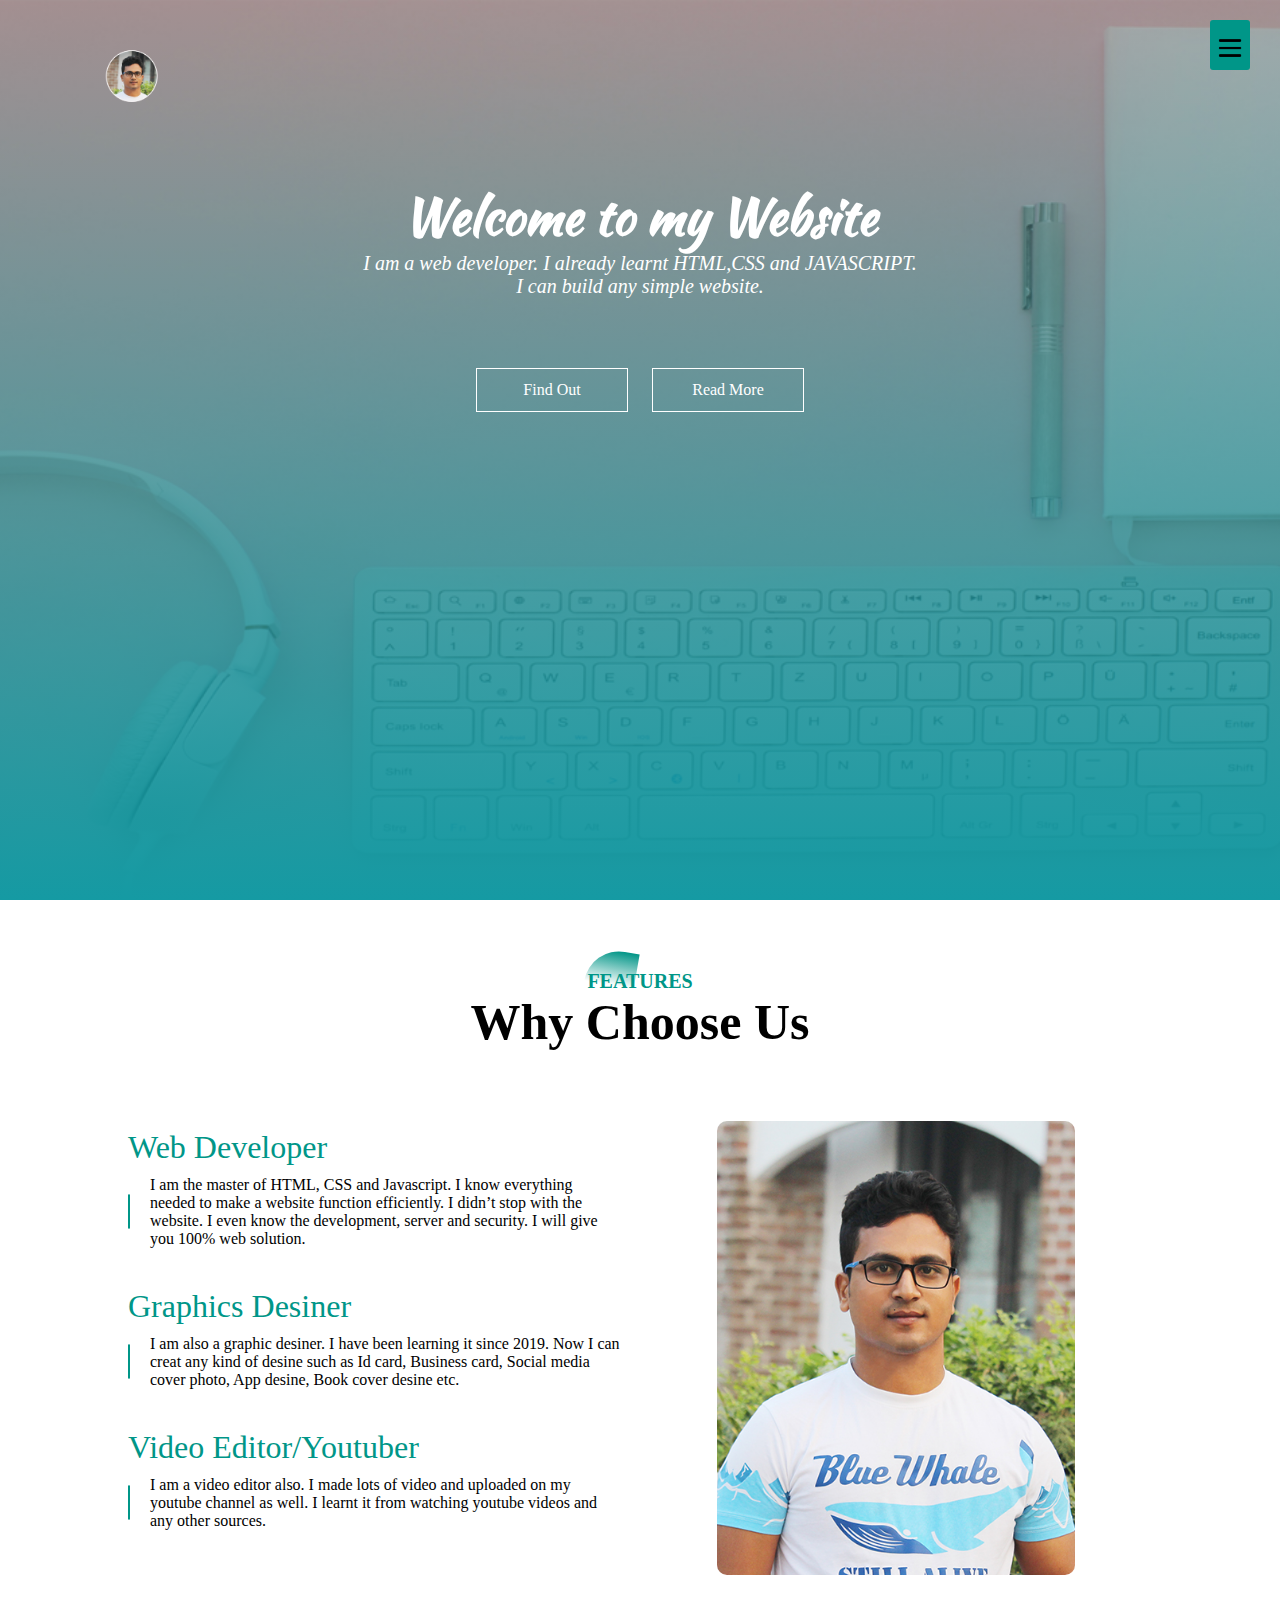
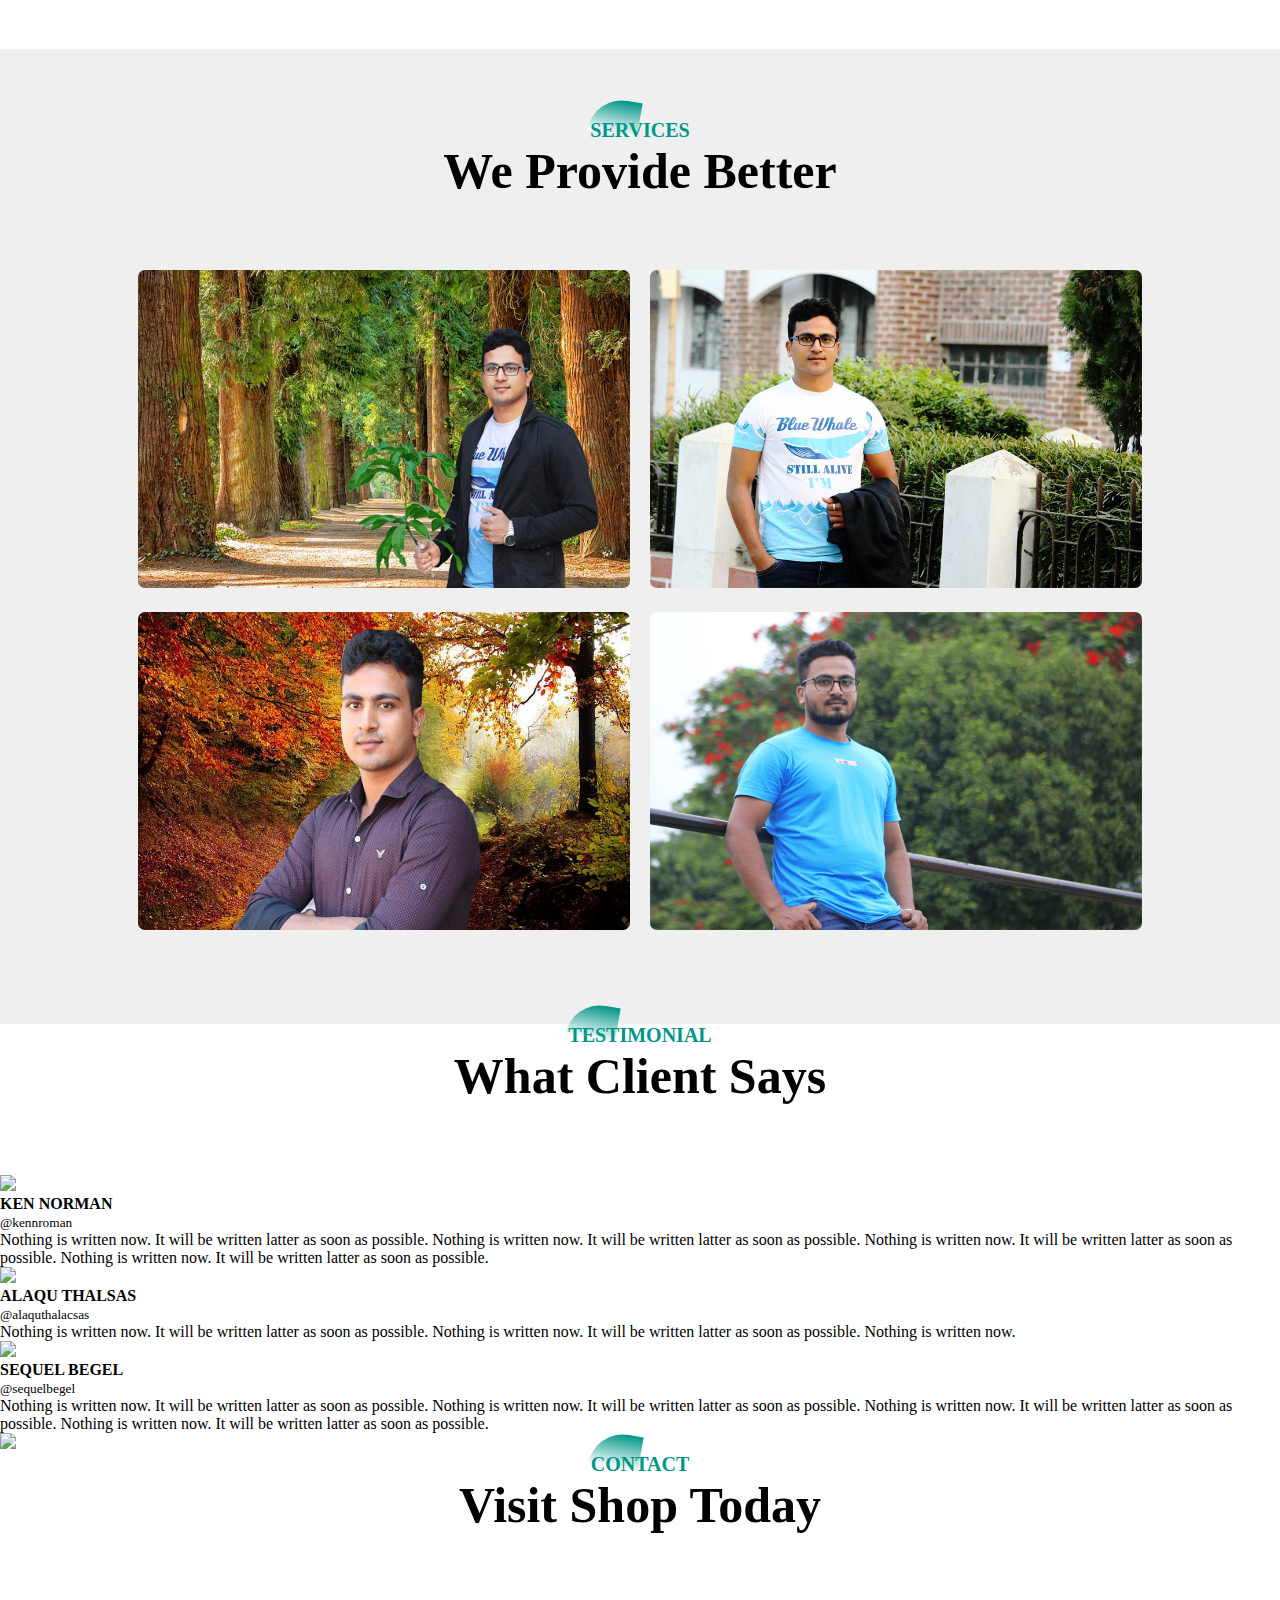
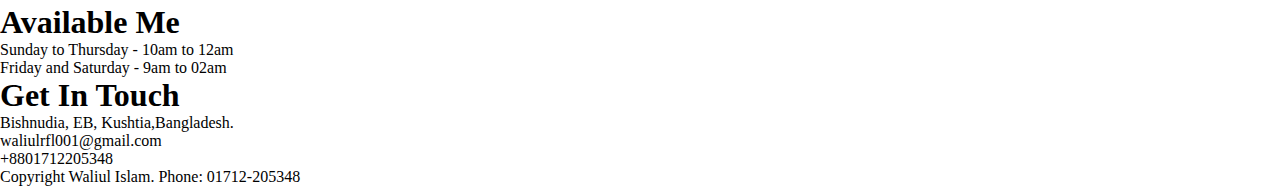
==== index.html @ 03578087 "upload html" ====
<!DOCTYPE html>
<html>
<head>
<title> Waliul Personal Website </title>
<link rel="stylesheet" href="style.css">
<script src="https://kit.fontawesome.com/bd19b33c90.js" crossorigin="anonymous"></script>

<meta name="viewport" content="width=device-width, initial-scale=1.0">
<link href="https://fonts.googleapis.com/css2?family=Kaushan+Script&display=swap" rel="stylesheet">
<script src="https://cdn.jsdelivr.net/gh/cferdinandi/smooth-scroll/dist/smooth-scroll.polyfills.min.js"></script>

</head>

<body>
<section id="banner">
<img src="logo.png" class="logo">
<div class="banner-text">
<h1> Welcome to my Website </h1>
<p> I am a web developer. I already learnt HTML,CSS and JAVASCRIPT.<br> I can build any simple website. </p>
<div class="banner-btn">
<a href="#"><span> </span>Find Out </a>
<a href="#"><span> </span>Read More </a>
</div>
</div>
</section>

<div id="sideNav">
<nav>
<ul>
<li><a href="#banner"> HOME</a></li>
<li><a href="#feature">FEATURES</a></li>
<li><a href="#service">SERVICES</a></li>
<li><a href="#testimonial">TESTIMONIALS</a></li>
<li><a href="#footer">MEET US</a></li>
</ul>
</nav>
</div>
<div id="menuBtn"> 
<img src="menu.png" id="menu"> 

</div>


 <!--Features-->


 <section id="feature">
 <div class="title-text">
 
 <p>FEATURES</P>
 <H1>Why Choose Us </h1>
 </div>
 <div class="feature-box">
 <div class="features">
 
  <h1> Web Developer </h1>
  <div class="features-desc">
    <div class="feature-icon">
    <i class="fas fa-globe"></i>
	</div>
    <div class="feature-text">
	  <p>  I am the master of HTML, CSS and Javascript. 
	  I know  everything needed to make a website function efficiently.
	  I didn’t stop with the website. I even know the development, server and security. 
	  I will give you 100% web solution.  </p></p>
	  </div>
  </div>
  <h1> Graphics Desiner </h1>
  <div class="features-desc">
    <div class="feature-icon">
    <i class="fas fa-palette"></i>
	</div>
    <div class="feature-text">
	  <p> I am also a graphic desiner. I have been learning it since 2019. Now I can creat any kind of desine such as Id card, Business card, 
          Social media cover photo, App desine, Book cover desine etc.</p>
	  </div>
  </div>
  
  <h1>Video Editor/Youtuber</h1>
  <div class="features-desc">
    <div class="feature-icon">
  <i class="fas fa-photo-video"></i>
	</div>
    <div class="feature-text">
	  <p> I am a video editor also. I made lots of video and uploaded on my youtube channel as well.
       I learnt it from watching youtube videos and any other sources. 	  </p>
	  </div>
  </div>
 </div>
     <div class="features-img">
       <img src="eb.jpg">
     </div>
  </div>
 
 </section> 


 <!--Service  -->
 
 <section id="service">
      <div class="title-text">
      <p>SERVICES</P>
      <H1>We Provide Better </h1>
      </div>
	<div class="service-box">
	<div class="single-service">
	  <img src="101.jpg">
	   <div class="overlay"></div>
	     <div class="service-desc">
		   <h3>Hair Styling</h3>
		   <hr>
		   <p> Right now I did not write anything
		     here. It will be written latter.</p>
		 </div>
	   </div>
	<div class="single-service">
	  <img src="102.jpg">
	     <div class="overlay"></div>
		  <div class="service-desc">
		   <h3>Beard trip</h3>
		   <hr>
		   <p> Right now I did not write anything
		     here. It will be written latter.</p>
		 </div>
	</div>
	<div class="single-service">
	   <img src="103.jpg">
	      <div class="overlay"></div>
		   <div class="service-desc">
		   <h3>Hair cut</h3>
		   <hr>
		   <p> Right now I did not write anything
		     here. It will be written latter.</p>
		 </div>
	</div>
	<div class="single-service">
	   <img src="104.jpg">
	     <div class="overlay"></div>
		  <div class="service-desc">
		   <h3>Dry shapoo</h3>
		   <hr>
		   <p> Right now I did not write anything
		     here. It will be written latter.</p>
		 </div>
	</div>
	</div>
	
 </section>
 
 <!-- Testimonial  -->
 
  <section id="testimonial">
      <div class="title-text">
      <p>TESTIMONIAL</P>
      <H1>What Client Says </h1>
      </div>
    <div class="testimonial-row">
      <div class="testimonial-col"> 
	     <div class="user">
           <img src="WALIUL.jpg">
		     <div class="user-info">
			   <h4>KEN NORMAN <i class="fab fa-twitter"></i></h4>
			    <small> @kennroman</small>
			 </div>
		 </div>
	    <p>Nothing is written now. It will be written latter as soon as possible.
		Nothing is written now. It will be written latter as soon as possible.
		Nothing is written now. It will be written latter as soon as possible.
		Nothing is written now. It will be written latter as soon as possible. </p>
	  </div>
      <div class="testimonial-col">
	     <div class="user">
           <img src="12.jpg">
		     <div class="user-info">
			   <h4>ALAQU THALSAS <i class="fab fa-twitter"></i></h4>
			    <small> @alaquthalacsas</small>
			 </div>
		 </div>
	    
       <p>Nothing is written now. It will be written latter as soon as possible.
		Nothing is written now. It will be written latter as soon as possible.
		Nothing is written now.  </p>
	  </div>
      <div class="testimonial-col">
           <div class="user">
           <img src="wnew.jpg">
		     <div class="user-info">
			   <h4>SEQUEL BEGEL<i class="fab fa-twitter"></i></h4>
			    <small> @sequelbegel</small>
			 </div>
		 </div>
	    
	     <p>Nothing is written now. It will be written latter as soon as possible.
		Nothing is written now. It will be written latter as soon as possible.
		Nothing is written now. It will be written latter as soon as possible.
		Nothing is written now. It will be written latter as soon as possible. </p>
	  </div>
	</div>
 </section>
 
  <!--footer-->
  
  <section id="footer">
    <img src="eb.png" class="footer-img">
    <div class="title-text">
      <p>CONTACT</P>
      <H1>Visit Shop Today </h1>
      </div>
  <div class="footer-row">
    <div class="footer-left">
	  <h1> Available Me</h1>
	   <p><i class="fas fa-clock"></i>Sunday to Thursday - 10am to 12am</p>
	    <p><i class="fas fa-clock"></i>Friday and Saturday - 9am to 02am</p>
	</div>
	<div class="footer-right">
	  <h1>Get In Touch</h1>
	    <p>Bishnudia, EB, Kushtia,Bangladesh.<i class="fas fa-map-marker-alt"></i></p>
		<p>waliulrfl001@gmail.com<i class="fas fa-paper-plane"></i></p>
	    <p>+8801712205348<i class="fas fa-phone-alt"></i></p>
	</div>
  </div>  
  
 <div class="social-links">
  <a href="https://www.facebook.com/waliul.islam.16568"> <i class="fab fa-facebook"></i></a>
  <a href="https://www.instagram.com/p/BnZAkRalCcM/?utm_source=ig_web_copy_link"> <i class="fab fa-instagram"></i></a>
  <a href="https://mobile.twitter.com/waliul8"> <i class="fab fa-twitter"></i></a>
   <a href="https://www.youtube.com/channel/UC00gJCm9IuCkCiI99H81sVA"> <i class="fab fa-youtube"></i></a>
	 <p>Copyright Waliul Islam. Phone: 01712-205348</p>
	</div>
  </section>
 
 
 
 
 
  
<script>
 var menuBtn = document.getElementById("menuBtn")
 var sideNav = document.getElementById("sideNav")
 var menu = document.getElementById("menu")
 
  sideNav.style.right = "-200px";
  
 menuBtn.onclick = function(){
 if(sideNav.style.right == "-200px"){
 sideNav.style.right = "0";
 menu.src = "ses.png";
 }
 else{
   sideNav.style.right = "-200px";
   menu.src = "menu.png";
 }
}



var scroll = new SmoothScroll('a[href*="#"]', {
	speed: 1000,
	speedAsDuration: true
});

</script>







</body>

</html>
---- style.css ----
*{
	margin:0;
	padding:0;
}
#banner{
	background: Linear-gradient(rgba(0,0,0,0.3), #159aa3), url(keybord.jpg);
	background-size: cover;
	background-position: center;
	height: 100vh;
}

#head{
	text-align: center;
	color: red;
}


.banner-text{
	text-align: center;
	color: #fff;
	padding-top: 180px;
	
}

.banner-text h1{
	font-size:50px;
	font-family:'Kaushan Script', cursive;
	
}


.banner-text p{
	font-size: 20px;
	font-style: italic;
}


.logo{
	width: 120px;
	position: absolute;
	top: 0%;
	left: 6%;	
}

.banner-btn{
	margin: 70px auto 0;
	
}

.banner-btn a{
	width: 150px;
	text-decoration: none;
	display: inline-block;
	margin: 0 10px;
	padding: 12px 0;
	color: #fff;
	border: .5px solid #fff;
	position: relative;
	z-index: 1;
	transition: color 0.5s;
}

.banner-btn a span{
	width: 0%;
	height: 100%;
	position: absolute;
	top: 0;
	left: 0;
	background: #fff;
	z-index: -1;
	transition: 0.5s;
}


.banner-btn a:hover span{
	width: 100%;
	
}


.banner-btn a:hover{
	color: #000;
}

#sideNav{
	width: 200px;
	height: 100vh;
	position: fixed;
	right: -200px;
	top: 0;
	background: #009688;
	z-index: 2;
	transition: 0.5s;
 }

  nav ul li{
	list-style: none;
	margin: 50px 20px;
 }


  nav ul li a{
	text-decoration: none;
	color: #fff;
 }

#menuBtn{
	width: 50ppx;
	height: 50px;
	background: #009688;
	text-align: center;
	position: fixed;
	right: 30px;
	top: 20px;
	border-radius: 3px;
	z-index: 3;
	cursor: pointer;
}

#menuBtn img{
	width: 40px;
	margin-top: 8px;
}

@media screen and (max-width: 770px){
	.banner-text h1{
	font-size: 50px;
	
	}
	.banner-btn a{
		display: block;
		margin: 20px auto;
		}
		.banner-text p{
		font-size: 15px;}
		
		.banner-text{
	text-align: center;
	color: #fff;
	padding-top: 120px;
	
}
		} 


/*--feature--*/

#feature{
	width: 100%;
	padding: 70px 0;
}

.title-text{
	text-align: center;
	padding-bottom: 70px;
}
.title-text p{
	margin: auto;
	font-size: 20px;
	color: #009688;
	font-weight: bold;
	position: relative;
	z-index: 1;
	display: inline-block;
}
.title-text p::after{
	content: '';
	width: 50px;
	height: 35px;
	background: Linear-gradient(#019587,#fff);
	position: absolute;
	top: -20px;
	left: 0;
	z-index: -1;
	transform: rotate(10deg);
	border-top-left-radius: 35px;
	border-bottom-right-radiud: 35px;
	
	}

.title-text h1{
	font-size: 50px;
	  
}

.feature-box{
	width: 80%;
	margin: auto;
	display: flex;
	flex-wrap: wrap;
	align-items: center;
	text-align: center;
}

.features{
	flex-basis: 50%;
	
}
.features-img{
	flex-basis: 50%;
	margin: auto;
	
}

.features-img img{
	width: 70%;
	border-radius: 10px;
}

.features h1{
	text-align: left;
	margin-bottom: 10px;
	font-weight: 100;
	color: #009688;
}

.features-desc{
	display: flex;
	align-items: center;
	margin-bottom: 40px;
}

.feature-icon .fas{
	width: 50px;
	height: 50px;
	font-size: 30px;
	line-height: 50px;
	border-radius: 8px;
	color: #009688;
	border: 1px solid #009688;
}

.feature-text p{
	padding: 0 20px;
	text-align: initial;
	
}


@media screen and (max-width: 770px){
	.title-text h1{
	font-size: 35px;
	  }
	  .features{
	flex-basis: 100%;
	}
	.features-img{
	flex-basis: 100%;
	}
.features-img img{
	width: 100%;
	}
}

  /*--service---*/

 #service{
	width: 100%;
    padding: 70px 0;
	background: #efefef;
 }

  .service-box{
	  width: 80%;
	  display: flex;
	  flex-wrap: wrap;
	  justify-content: space-around;
	  margin: auto;
  }
 .single-service{
	 flex-basis: 48%;
	 text-align: center;
	 border-radius: 7px;
	 margin-bottom: 20px;
	 color: #fff;
	 position: relative;
	 
	}

 .single-service img{
	width: 100%;
	border-radius: 7px;
  }

  .overlay{
	width: 100%;
    height: 100%;
	position: absolute;
	top: 0;
	border-radius: 7px;
	cursor: pointer;
	background: Linear-gradient(rgba(0,0,0,0.3), #159aa3);
    opacity: 0;
	transition: 1s;
 }

 .single-service:hover .overlay{
	opacity: 1;
 }

  .service-desc{
	width: 80%;
    position: absolute;
	bottom: 0%;
    left: 50%;
	opacity: 0;
    transform: translateX(-50%);
	transition: 1s;
  }
  hr{
	background: #fff;
    height: 2px;	
	border: 0;
	margin: 15px auto;
    width: 60%;	
  }
   .service-desc p{
	font-size: 14px;  
   }

  .single-service:hover .service-desc{
	 bottom: 40%;
	 opacity: 1;
	 
  }

  @media screen and (max-width: 770px){
	 .single-service{
		flex-basis: 100%;
		margin-bottom: 30px;
	 } 
	 .service-desc p{
	   font-size: 12px;  
   }
       hr{
		 margin: 5px auto;  
	   }
	   .single-service:hover .service-desc{
	      bottom: 25% !important;
	  
	   }
	 }
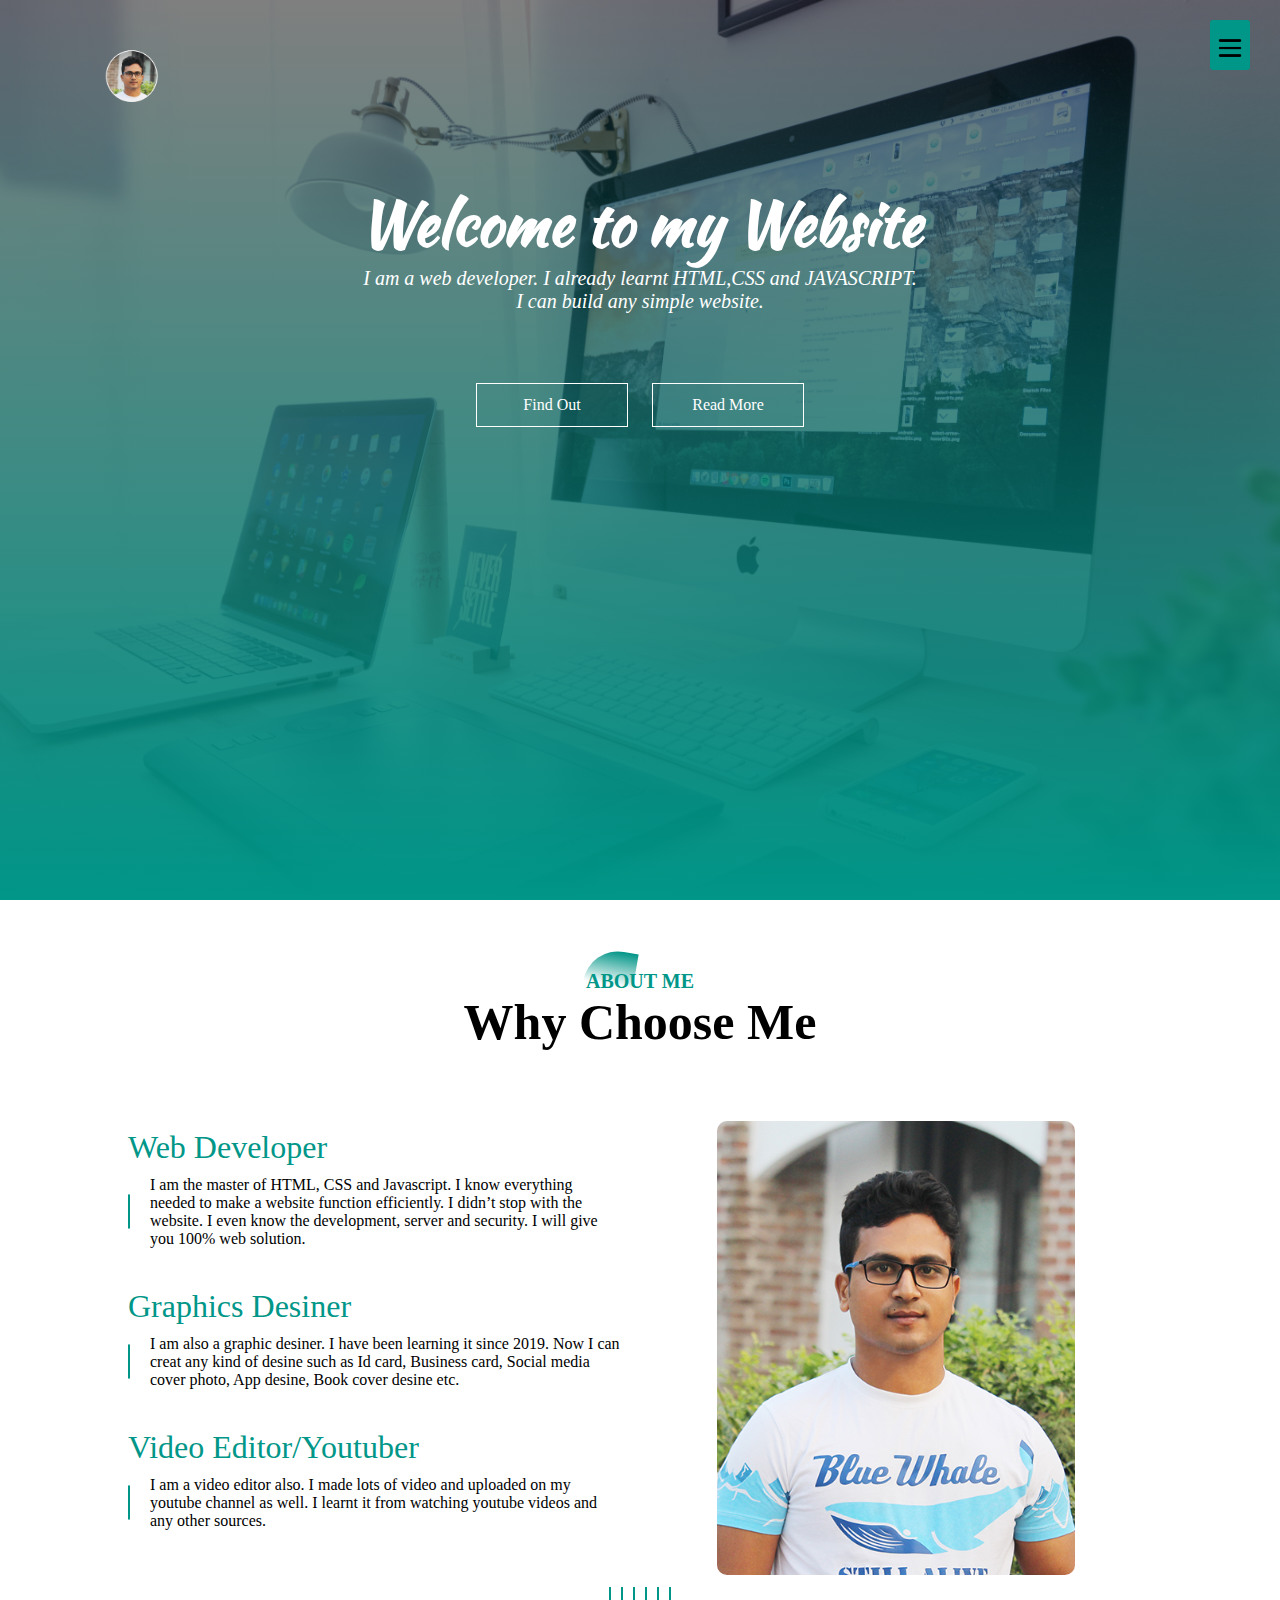
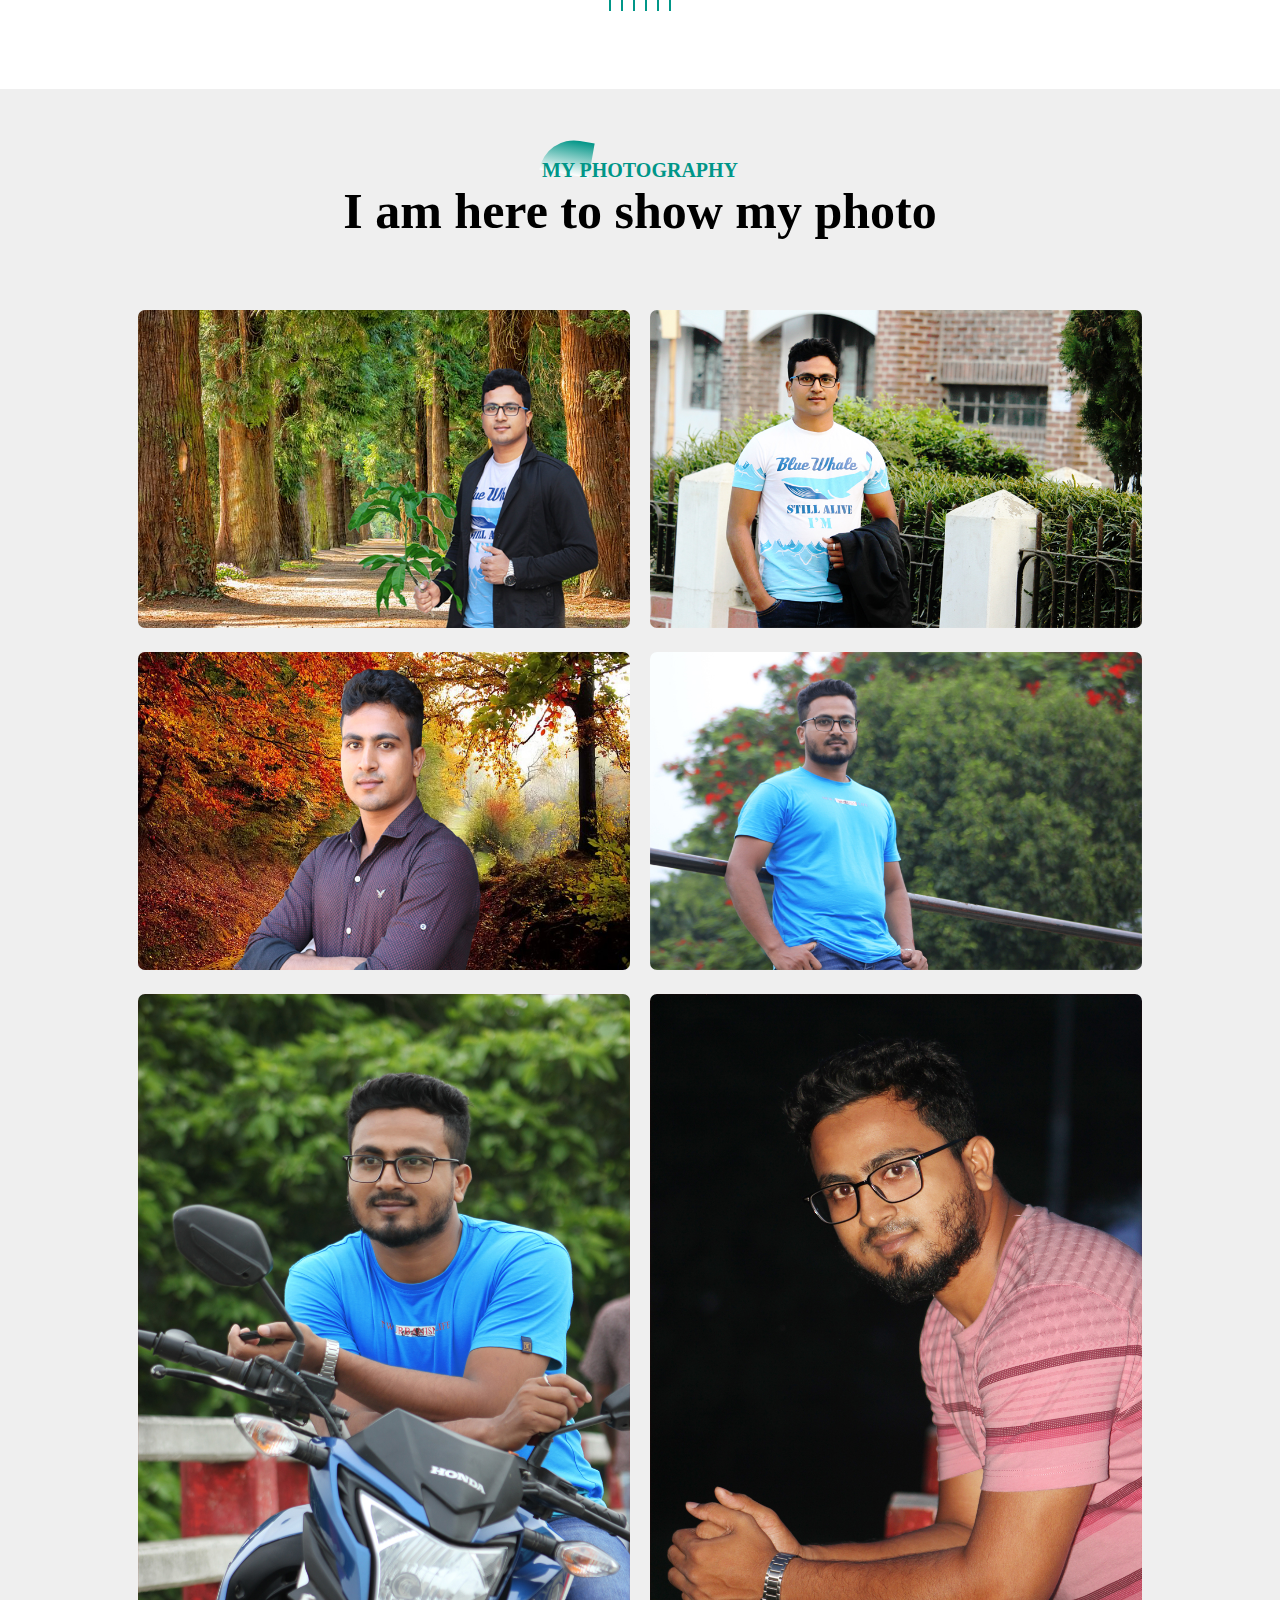
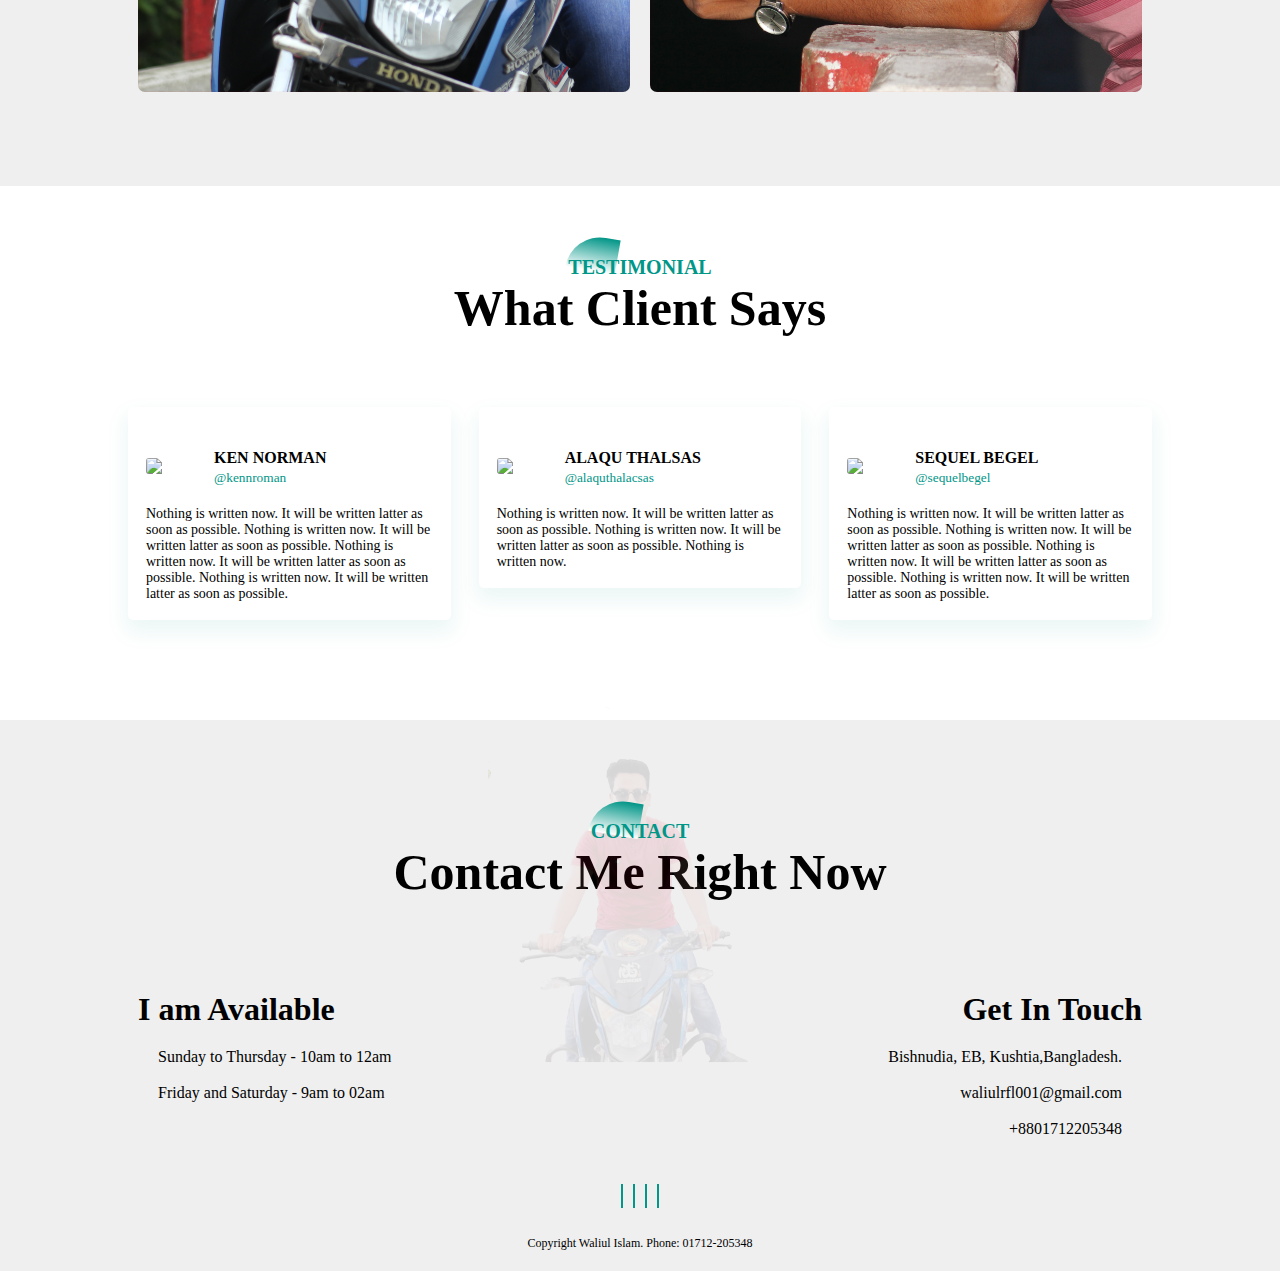
==== commit 66cf2d11: "full file change" ====
--- a/index.html
+++ b/index.html
@@ -28,10 +28,10 @@
 <nav>
 <ul>
 <li><a href="#banner"> HOME</a></li>
-<li><a href="#feature">FEATURES</a></li>
-<li><a href="#service">SERVICES</a></li>
+<li><a href="#feature">ABOUT ME</a></li>
+<li><a href="#service">MY PHOTOGRAPHY</a></li>
 <li><a href="#testimonial">TESTIMONIALS</a></li>
-<li><a href="#footer">MEET US</a></li>
+<li><a href="#footer">CONTACT</a></li>
 </ul>
 </nav>
 </div>
@@ -47,8 +47,8 @@
  <section id="feature">
  <div class="title-text">
  
- <p>FEATURES</P>
- <H1>Why Choose Us </h1>
+ <p>ABOUT ME</P>
+ <H1>Why Choose Me</h1>
  </div>
  <div class="feature-box">
  <div class="features">
@@ -91,6 +91,17 @@
        <img src="eb.jpg">
      </div>
   </div>
+  
+  <div class="social-links">
+  <a href="https://www.facebook.com/waliul.islam.16568"> <i class="fab fa-facebook"></i></a>
+  <a href="https://www.instagram.com/p/BnZAkRalCcM/?utm_source=ig_web_copy_link"> <i class="fab fa-instagram"></i></a>
+  <a href="https://mobile.twitter.com/waliul8"> <i class="fab fa-twitter"></i></a>
+   <a href="https://www.youtube.com/channel/UC00gJCm9IuCkCiI99H81sVA"> <i class="fab fa-youtube"></i></a>
+	<a href="https://waliulbd.github.io/website3/"><i class="fas fa-globe"></i></a>
+	 <i class="fas fa-phone-alt"></i>
+	  
+	  
+	</div>
  
  </section> 
 
@@ -99,15 +110,15 @@
  
  <section id="service">
       <div class="title-text">
-      <p>SERVICES</P>
-      <H1>We Provide Better </h1>
+      <p>MY PHOTOGRAPHY</P>
+      <H1>I am here to show my photo</h1>
       </div>
 	<div class="service-box">
 	<div class="single-service">
 	  <img src="101.jpg">
 	   <div class="overlay"></div>
 	     <div class="service-desc">
-		   <h3>Hair Styling</h3>
+		   <h3>Waliul Photography</h3>
 		   <hr>
 		   <p> Right now I did not write anything
 		     here. It will be written latter.</p>
@@ -117,7 +128,7 @@
 	  <img src="102.jpg">
 	     <div class="overlay"></div>
 		  <div class="service-desc">
-		   <h3>Beard trip</h3>
+		   <h3>Waliul Photography</h3>
 		   <hr>
 		   <p> Right now I did not write anything
 		     here. It will be written latter.</p>
@@ -127,7 +138,7 @@
 	   <img src="103.jpg">
 	      <div class="overlay"></div>
 		   <div class="service-desc">
-		   <h3>Hair cut</h3>
+		   <h3>Waliul Photography</h3>
 		   <hr>
 		   <p> Right now I did not write anything
 		     here. It will be written latter.</p>
@@ -137,12 +148,36 @@
 	   <img src="104.jpg">
 	     <div class="overlay"></div>
 		  <div class="service-desc">
-		   <h3>Dry shapoo</h3>
-		   <hr>
-		   <p> Right now I did not write anything
-		     here. It will be written latter.</p>
-		 </div>
-	</div>
+		   <h3>Waliul Photography</h3>
+		   <hr>
+		   <p> Right now I did not write anything
+		     here. It will be written latter.</p>
+		 </div>
+	</div>
+	
+	<div class="single-service">
+	   <img src="201.jpg">
+	     <div class="overlay"></div>
+		  <div class="service-desc">
+		   <h3>Waliul Photography</h3>
+		   <hr>
+		   <p> Right now I did not write anything
+		     here. It will be written latter.</p>
+		 </div>
+	</div>
+	
+	<div class="single-service">
+	   <img src="202.jpg">
+	     <div class="overlay"></div>
+		  <div class="service-desc">
+		   <h3>Waliul Photography</h3>
+		   <hr>
+		   <p> Right now I did not write anything
+		     here. It will be written latter.</p>
+		 </div>
+	</div>
+	
+	
 	</div>
 	
  </section>
@@ -204,11 +239,11 @@
     <img src="eb.png" class="footer-img">
     <div class="title-text">
       <p>CONTACT</P>
-      <H1>Visit Shop Today </h1>
+      <H1>Contact Me Right Now</h1>
       </div>
   <div class="footer-row">
     <div class="footer-left">
-	  <h1> Available Me</h1>
+	  <h1>I am Available</h1>
 	   <p><i class="fas fa-clock"></i>Sunday to Thursday - 10am to 12am</p>
 	    <p><i class="fas fa-clock"></i>Friday and Saturday - 9am to 02am</p>
 	</div>
@@ -227,13 +262,13 @@
    <a href="https://www.youtube.com/channel/UC00gJCm9IuCkCiI99H81sVA"> <i class="fab fa-youtube"></i></a>
 	 <p>Copyright Waliul Islam. Phone: 01712-205348</p>
 	</div>
+	
+	
   </section>
  
  
  
  
- 
-  
 <script>
  var menuBtn = document.getElementById("menuBtn")
  var sideNav = document.getElementById("sideNav")
--- a/style.css
+++ b/style.css
@@ -3,7 +3,7 @@
 	padding:0;
 }
 #banner{
-	background: Linear-gradient(rgba(0,0,0,0.3), #159aa3), url(keybord.jpg);
+	background: Linear-gradient(rgba(0,0,0,0.5), #009688), url(computer.jpg);
 	background-size: cover;
 	background-position: center;
 	height: 100vh;
@@ -23,8 +23,8 @@
 }
 
 .banner-text h1{
-	font-size:50px;
-	font-family:'Kaushan Script', cursive;
+	font-size:60px;
+	font-family: 'Kaushan Script', cursive;
 	
 }
 
@@ -140,6 +140,7 @@
 	padding-top: 120px;
 	
 }
+
 		} 
 
 
@@ -312,7 +313,7 @@
     height: 2px;	
 	border: 0;
 	margin: 15px auto;
-    width: 60%;	
+    width: 65%;	
   }
    .service-desc p{
 	font-size: 14px;  
@@ -341,12 +342,193 @@
 	   }
 	 }
 
-
-
-
-
-
-
-
-
-
+  /*---testimonial----*/
+
+ #testimonial{
+	width: 100%;
+    padding: 70px 0;	
+ }
+
+ .testimonial-row{
+	width: 80%;
+    margin: auto;
+    display: flex;
+    justify-content: space-between;
+    align-items: flex-start;
+    flex-wrap: wrap;	
+ }
+.testimonial-col{
+	flex-basis: 28%;
+    padding: 18px;
+    margin-bottom: 30px;
+    border-radius: 5px;
+    box-shadow: 0 10px 20px 3px #00968814;
+    cursor: pointer;
+    transition: transform .5s;	
+}
+
+.testimonial-col p{
+	font-size: 14px;
+}
+
+.user{
+	display: flex;
+	align-items: center;
+	margin: 20px 0;
+}
+
+.user img{
+	width: 48px;
+	margin-right: 20px;
+	border-radius: 3px;
+}
+
+.user-info .fab{
+	margin-left: 10px;
+	color: #27c0ff;
+	font-size: 20px;
+}
+
+.user-info small{
+	color: #009688;
+}
+
+ .testimonial-col:hover{
+	 transform: translateY(-7px);
+	 
+ }
+
+    @media screen and (max-width: 770px){
+		.testimonial-col{
+			flex-basis: 100%;
+		}
+		
+	}
+	
+	
+	/*--footer--*/
+
+ #footer{
+	padding: 100px 0 20px;
+	background: #efefef;
+	position: relative;
+ }
+
+ .footer-row{
+	width: 80%;
+	margin: auto;
+	display: flex;
+	justify-content: space-between;
+	flex-wrap: wrap;
+	
+ }
+
+  .footer-left,.footer-right{
+	  flex-basis: 45%;
+      padding: 10px;
+      margin-bottom: 20px;
+	  
+  }
+
+.footer-right{
+	text-align: right;
+}
+
+ .footer-row h1{
+	 margin: 10px 0; 
+	 
+ }
+
+
+
+ .footer-row p{
+	line-height: 35px;
+	 
+ }
+
+  .footer-left .fas,.footer-right .fas{
+	  font-size: 20px;
+	  color: #009688;
+       margin: 10px;}
+	 
+	 
+ .footer-img{
+	 max-width: 370px;
+	 opacity: 0.1;
+	 position: absolute;
+	 left: 50%;
+	 top: 35%;
+	 transform: translate(-50%,-50%);
+ }
+
+
+ .social-links{
+	 text-align: center;
+ }
+ .social-links .fab{
+	 height: 40px;
+	 width: 40px;
+	 font-size: 20px;
+	 line-height: 40px;
+	 border: 1px solid #009688;
+	 margin: 40px 5px 0;
+	 color: #009688;
+	 cursor: pointer;
+	 transition: .5s;
+	 
+ }
+ 
+ 
+ 
+  .social-links .fas{
+	 height: 40px;
+	 width: 40px;
+	 font-size: 20px;
+	 line-height: 40px;
+	 border: 1px solid #009688;
+	 margin: 40px 5px 0;
+	 color: #009688;
+	 cursor: pointer;
+	 transition: .5s;
+	 
+ }
+ 
+  .social-links .fab:hover{
+	  background: #009688;
+	  color: #fff;
+	  transform: translateY(-7px);
+  }
+  
+  
+  
+    .social-links .fas:hover{
+	  background: #009688;
+	  color: #fff;
+	  transform: translateY(-7px);
+  }
+  
+  
+  .social-links p {
+	  font-size: 12px;
+	  margin-top: 20px;
+  }
+  
+  
+  
+   @media screen and (max-width: 770px){
+	  .footer-left,.footer-right{
+		flex-basis: 100%;
+		font-size: 14px;
+		   }
+	.footer-img{
+		top: 25%;
+	}  
+  
+   }
+  
+  
+  
+  
+  
+  
+  
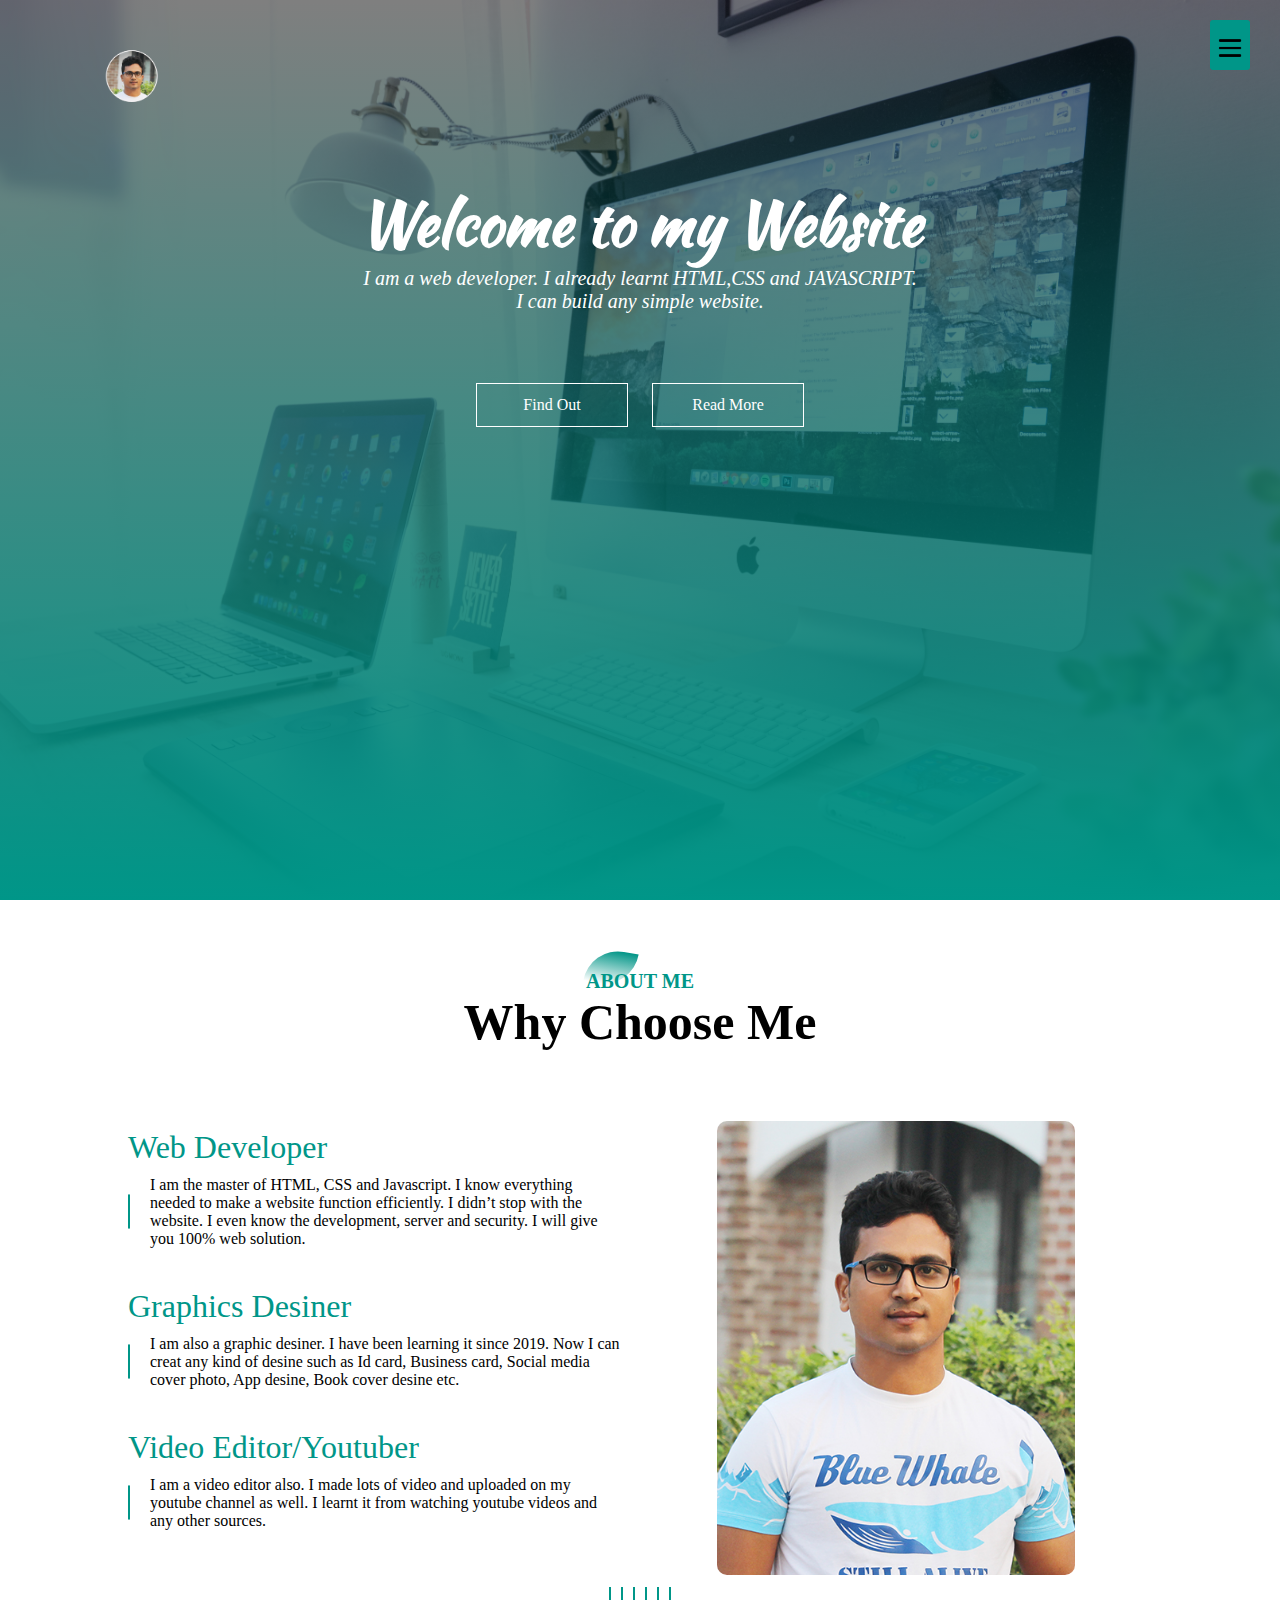
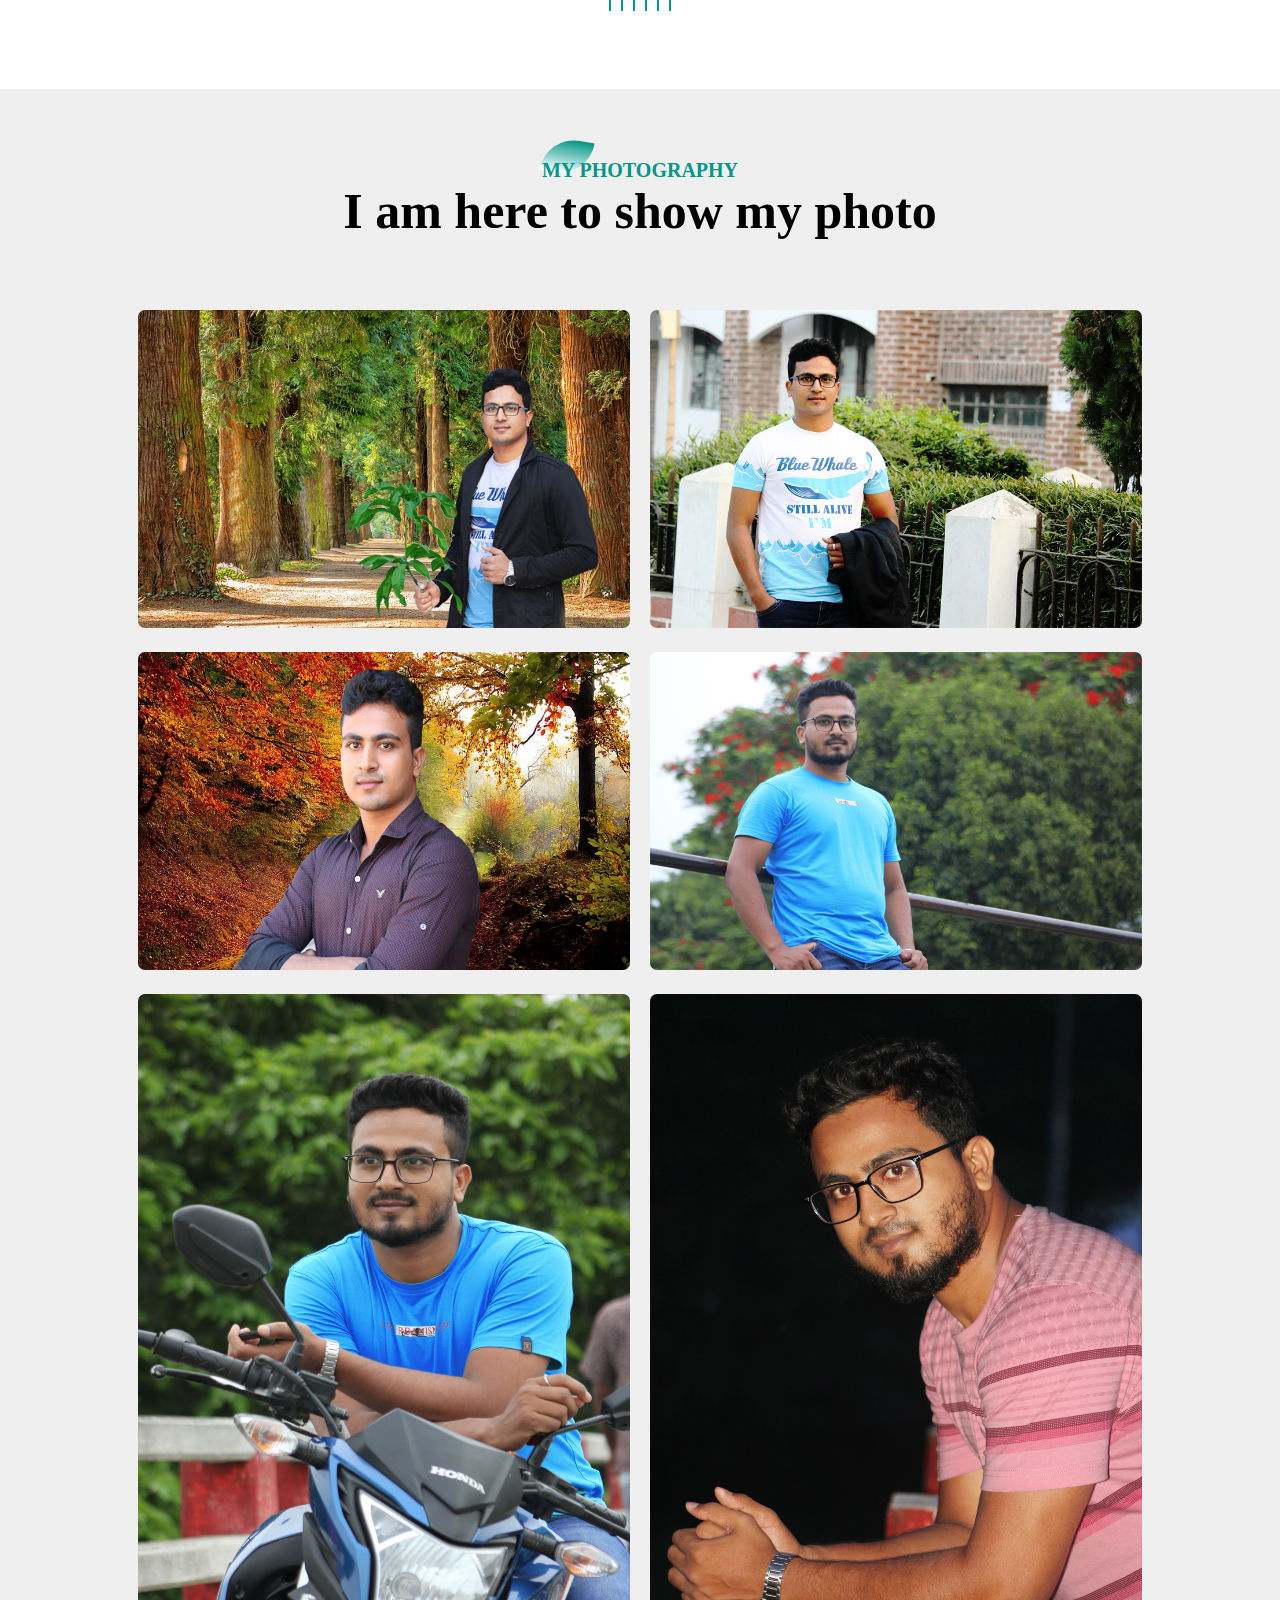
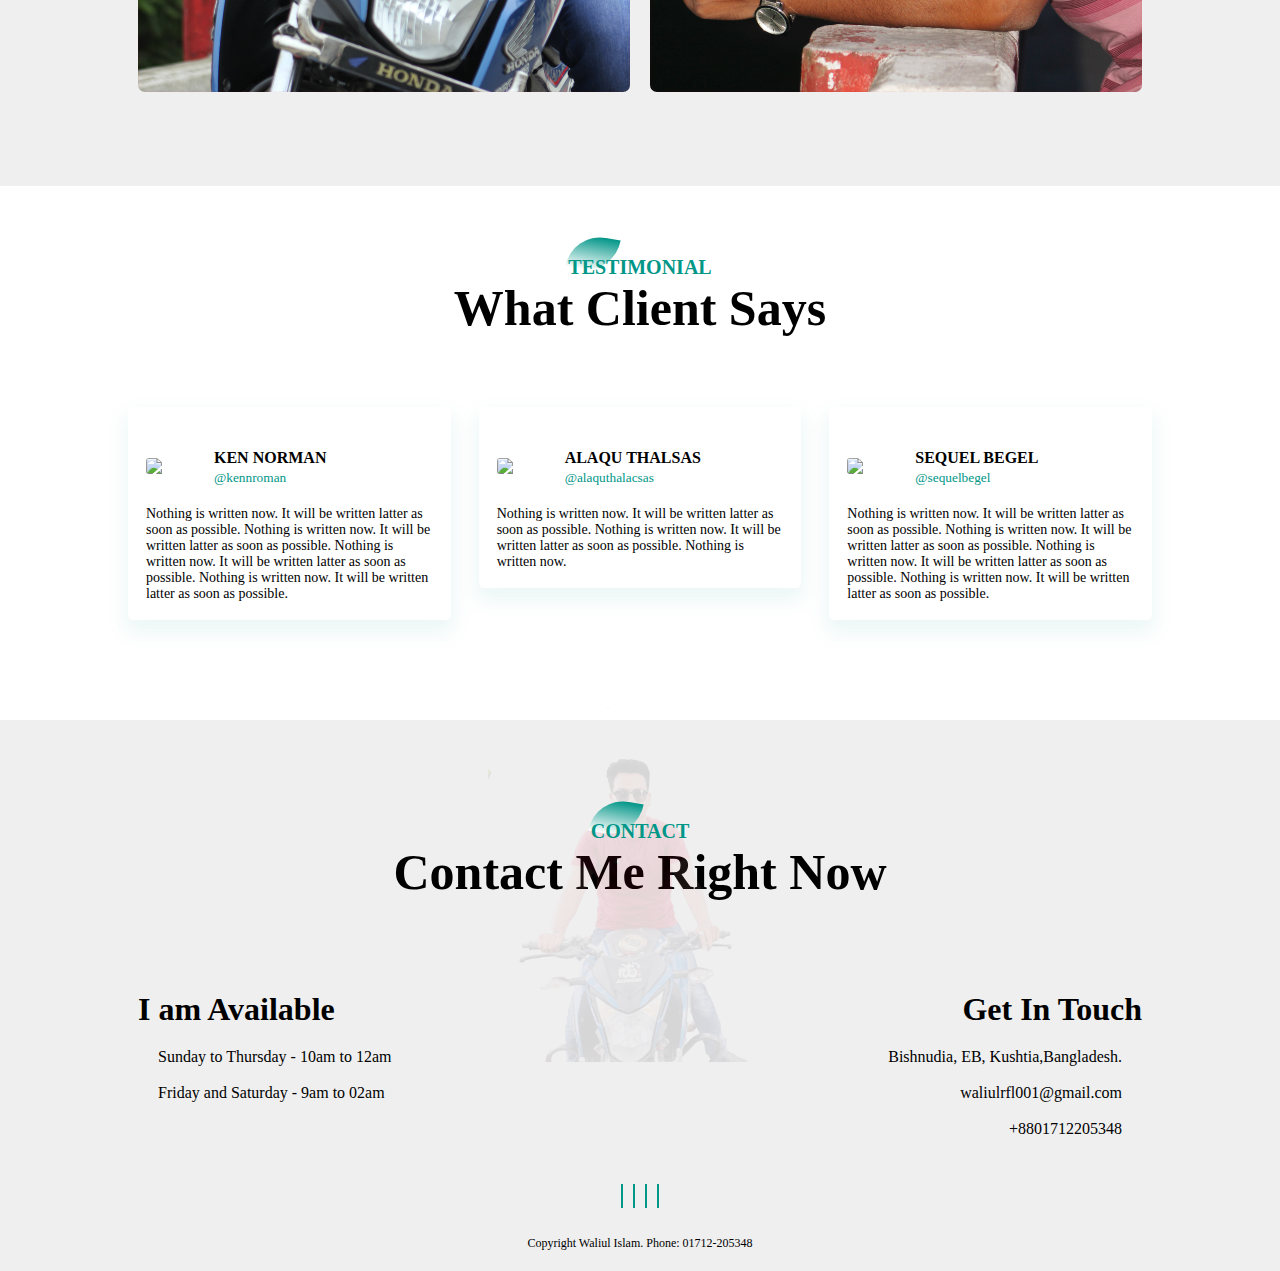
==== commit da7473fa: "add phone number" ====
--- a/index.html
+++ b/index.html
@@ -98,7 +98,7 @@
   <a href="https://mobile.twitter.com/waliul8"> <i class="fab fa-twitter"></i></a>
    <a href="https://www.youtube.com/channel/UC00gJCm9IuCkCiI99H81sVA"> <i class="fab fa-youtube"></i></a>
 	<a href="https://waliulbd.github.io/website3/"><i class="fas fa-globe"></i></a>
-	 <i class="fas fa-phone-alt"></i>
+	<a href="tel:+8801712205348"<i class="fas fa-phone-alt"></i></a>
 	  
 	  
 	</div>
--- a/style.css
+++ b/style.css
@@ -175,7 +175,7 @@
 	z-index: -1;
 	transform: rotate(10deg);
 	border-top-left-radius: 35px;
-	border-bottom-right-radiud: 35px;
+	border-bottom-right-radius: 35px;
 	
 	}
 
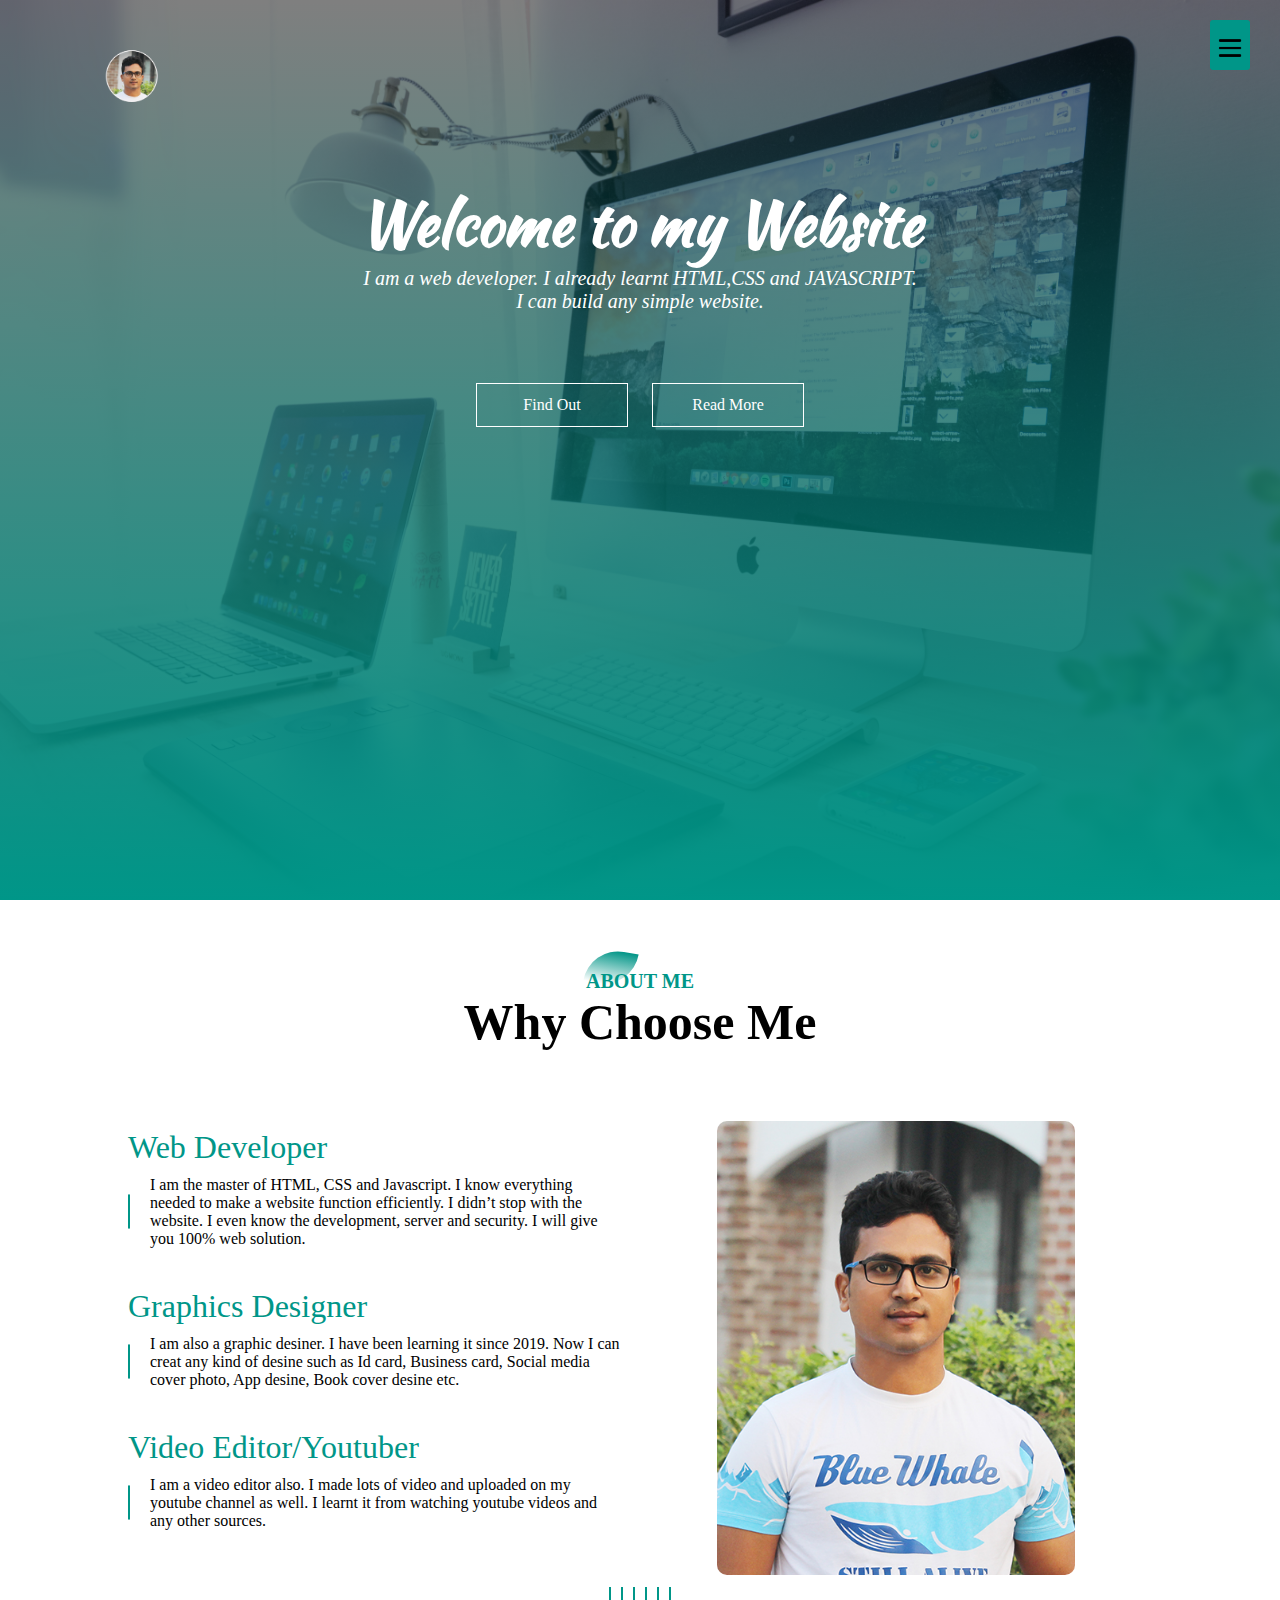
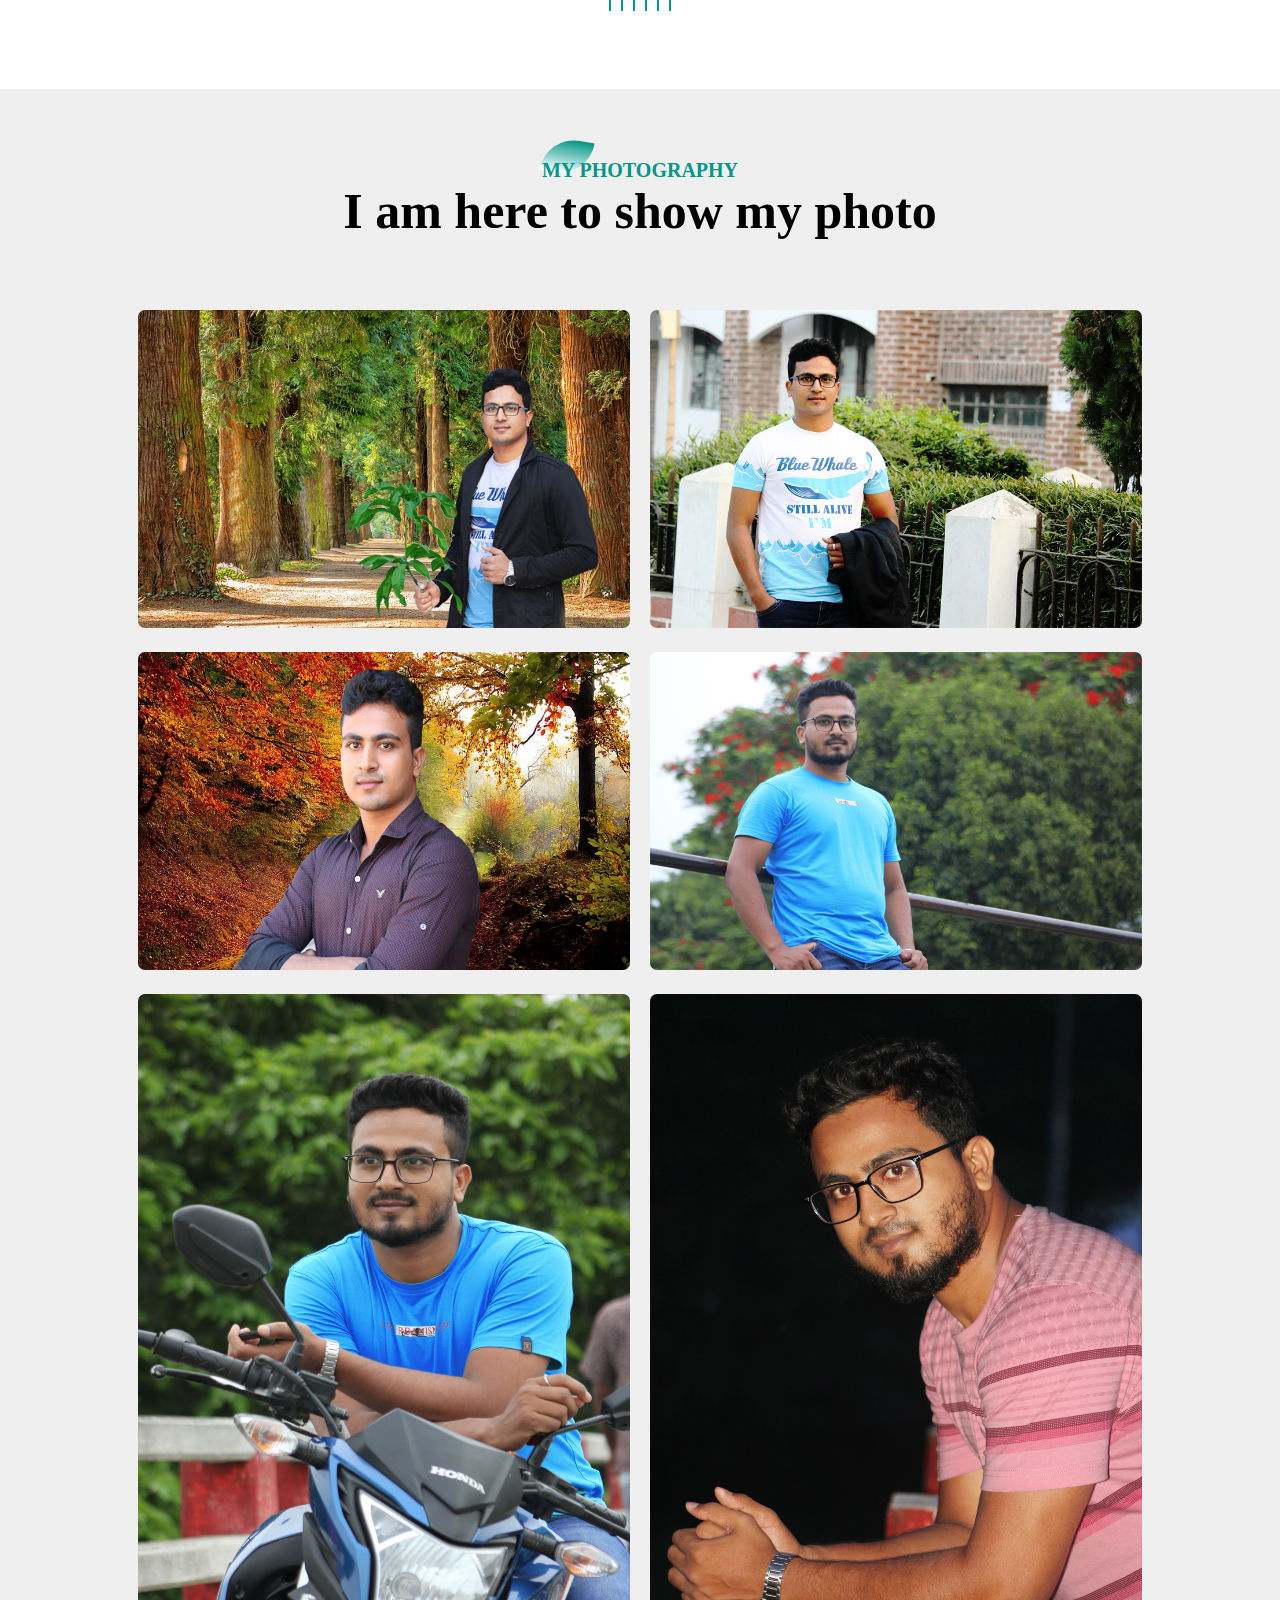
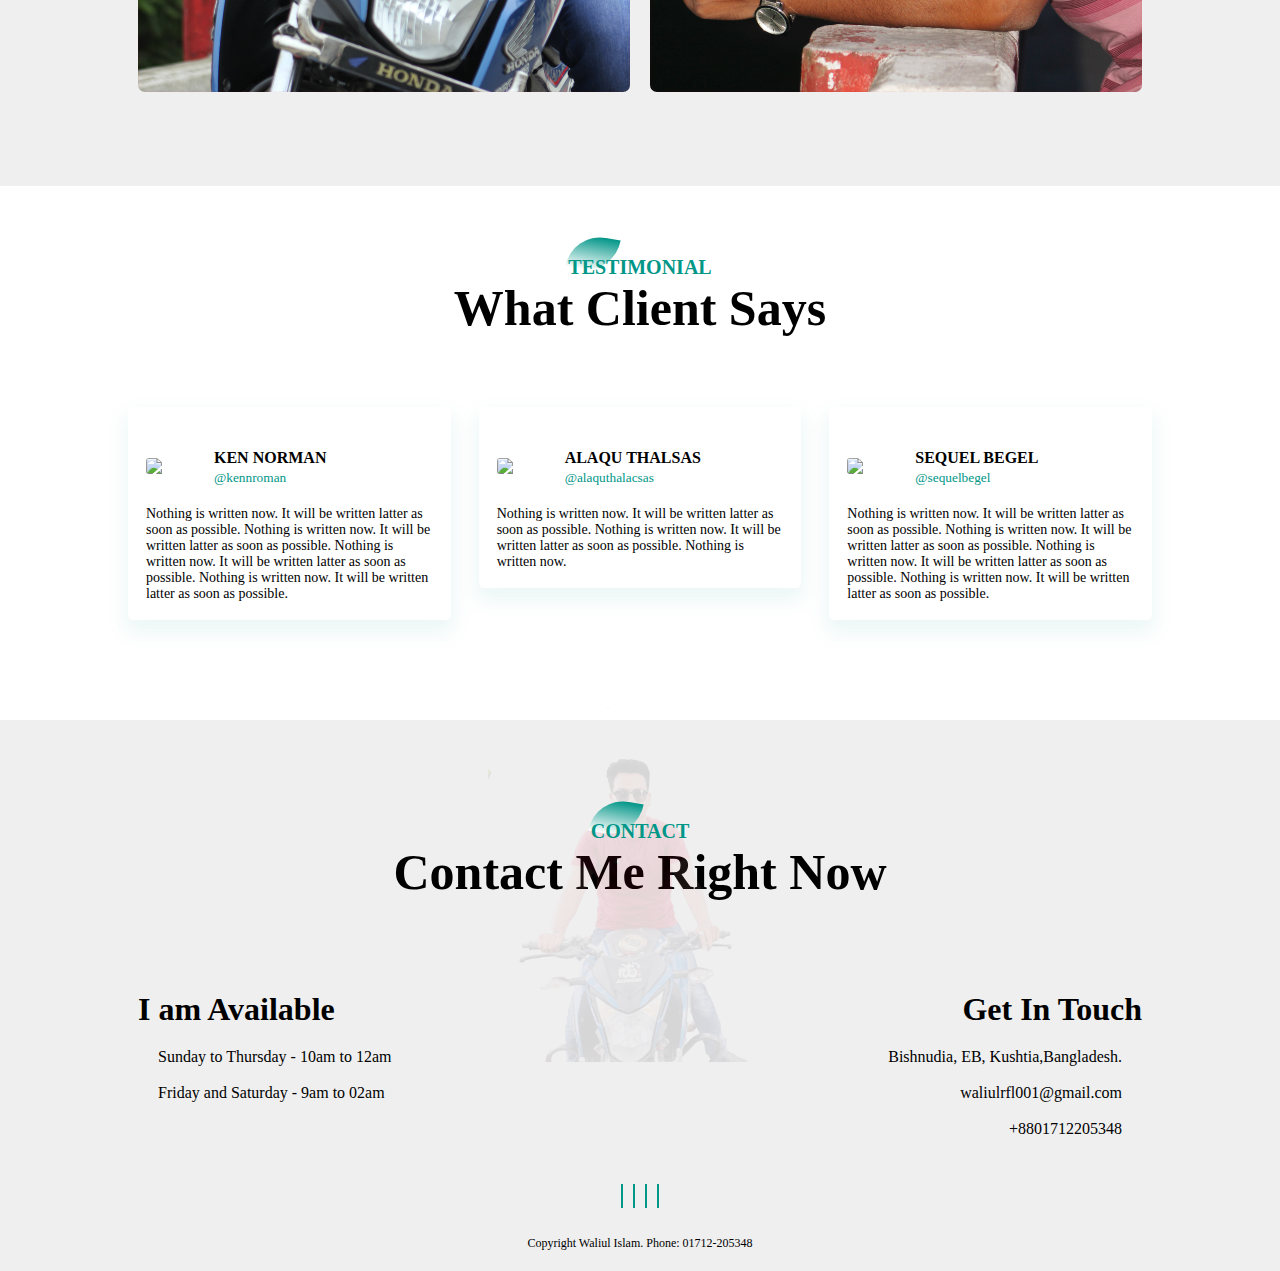
==== commit 85769deb: "Add" ====
--- a/index.html
+++ b/index.html
@@ -65,7 +65,7 @@
 	  I will give you 100% web solution.  </p></p>
 	  </div>
   </div>
-  <h1> Graphics Desiner </h1>
+  <h1> Graphics Designer </h1>
   <div class="features-desc">
     <div class="feature-icon">
     <i class="fas fa-palette"></i>
@@ -98,7 +98,7 @@
   <a href="https://mobile.twitter.com/waliul8"> <i class="fab fa-twitter"></i></a>
    <a href="https://www.youtube.com/channel/UC00gJCm9IuCkCiI99H81sVA"> <i class="fab fa-youtube"></i></a>
 	<a href="https://waliulbd.github.io/website3/"><i class="fas fa-globe"></i></a>
-	<a href="tel:+8801712205348"<i class="fas fa-phone-alt"></i></a>
+	<a href="tel:+8801712205348"><i class="fas fa-phone-alt"></i></a>
 	  
 	  
 	</div>
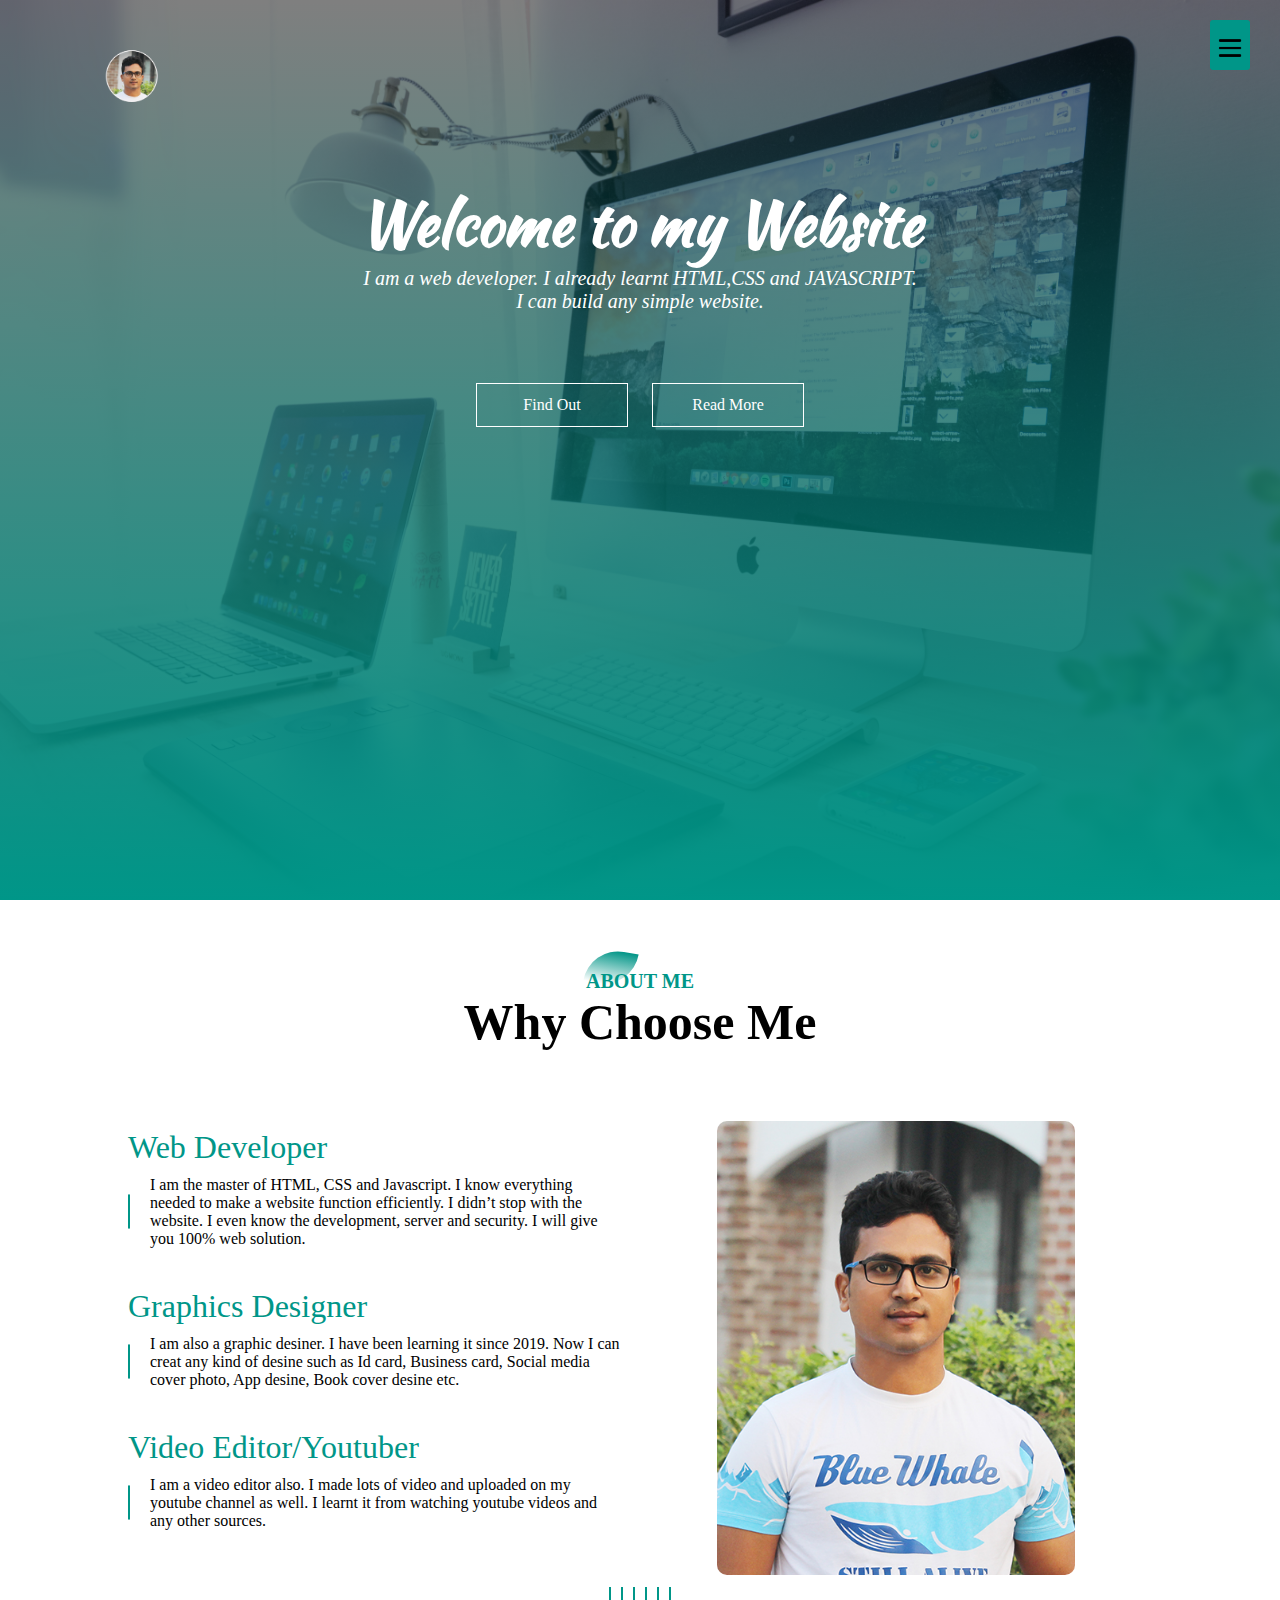
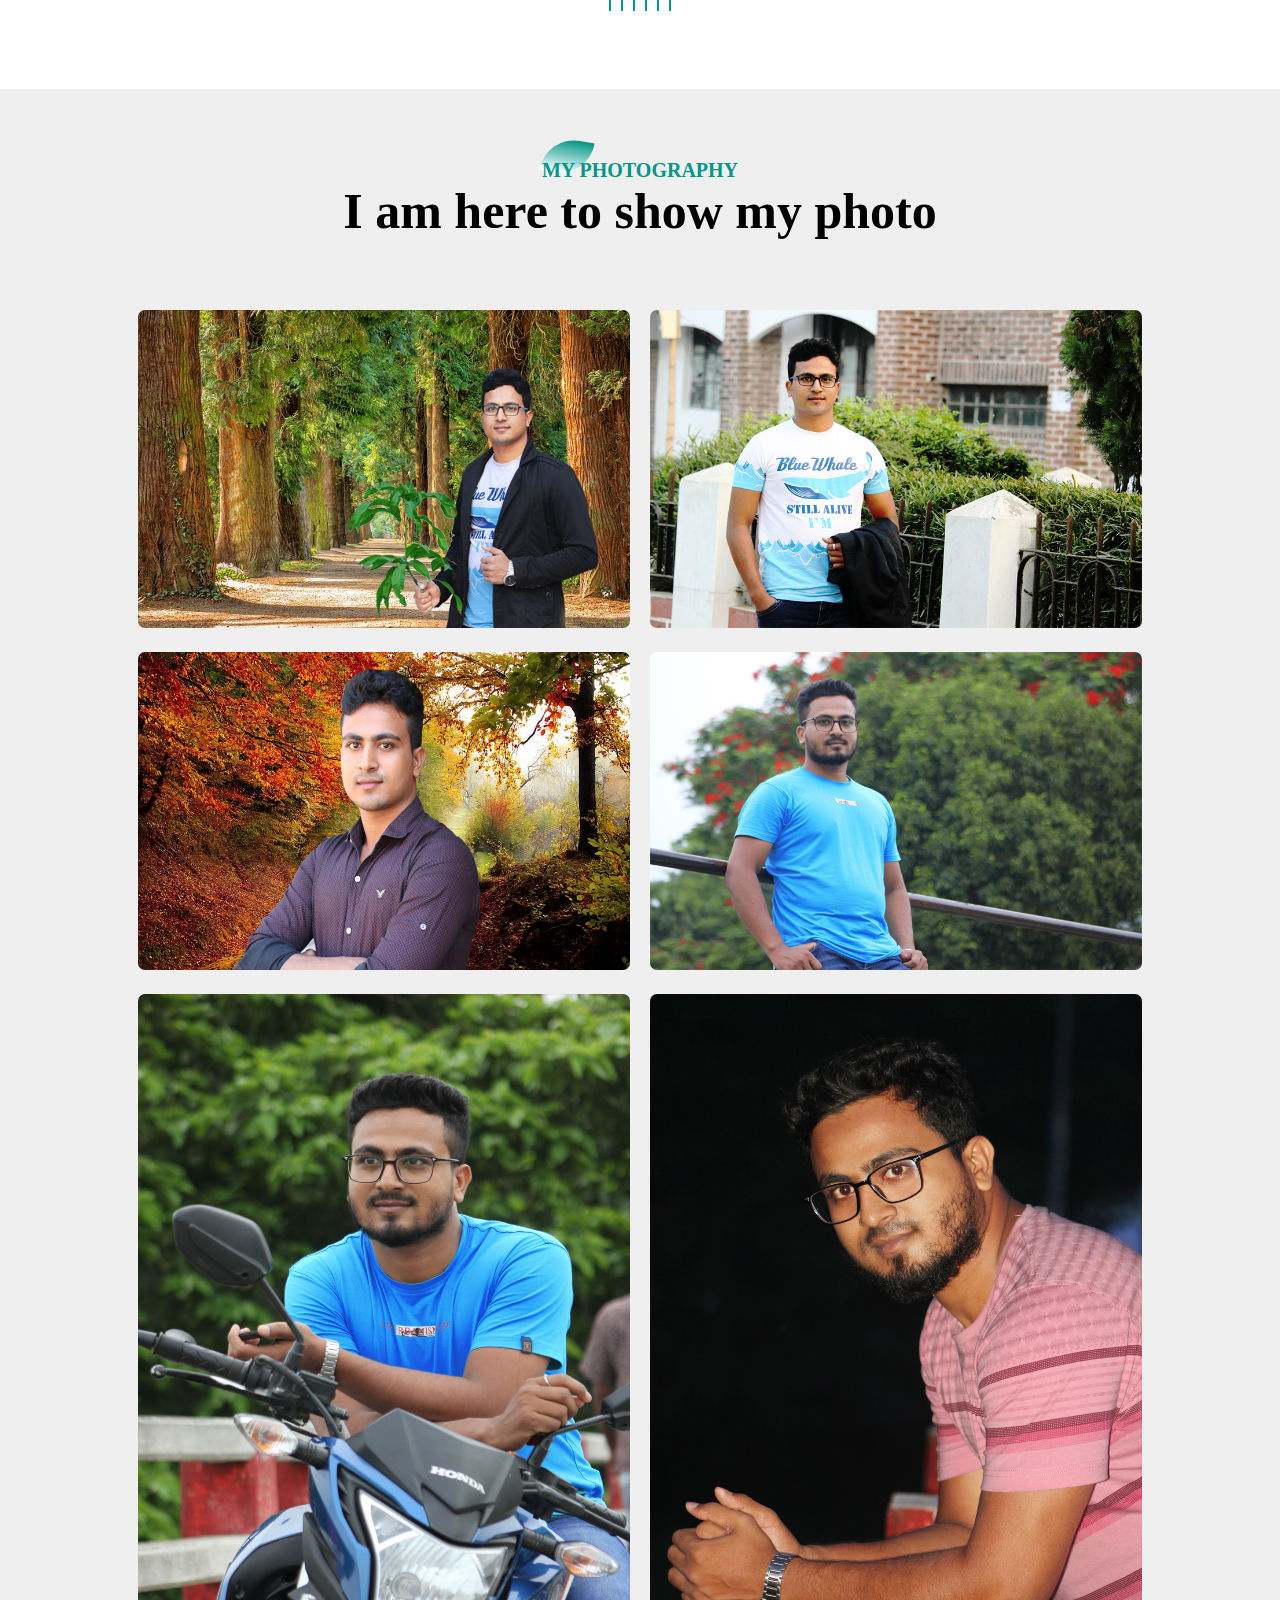
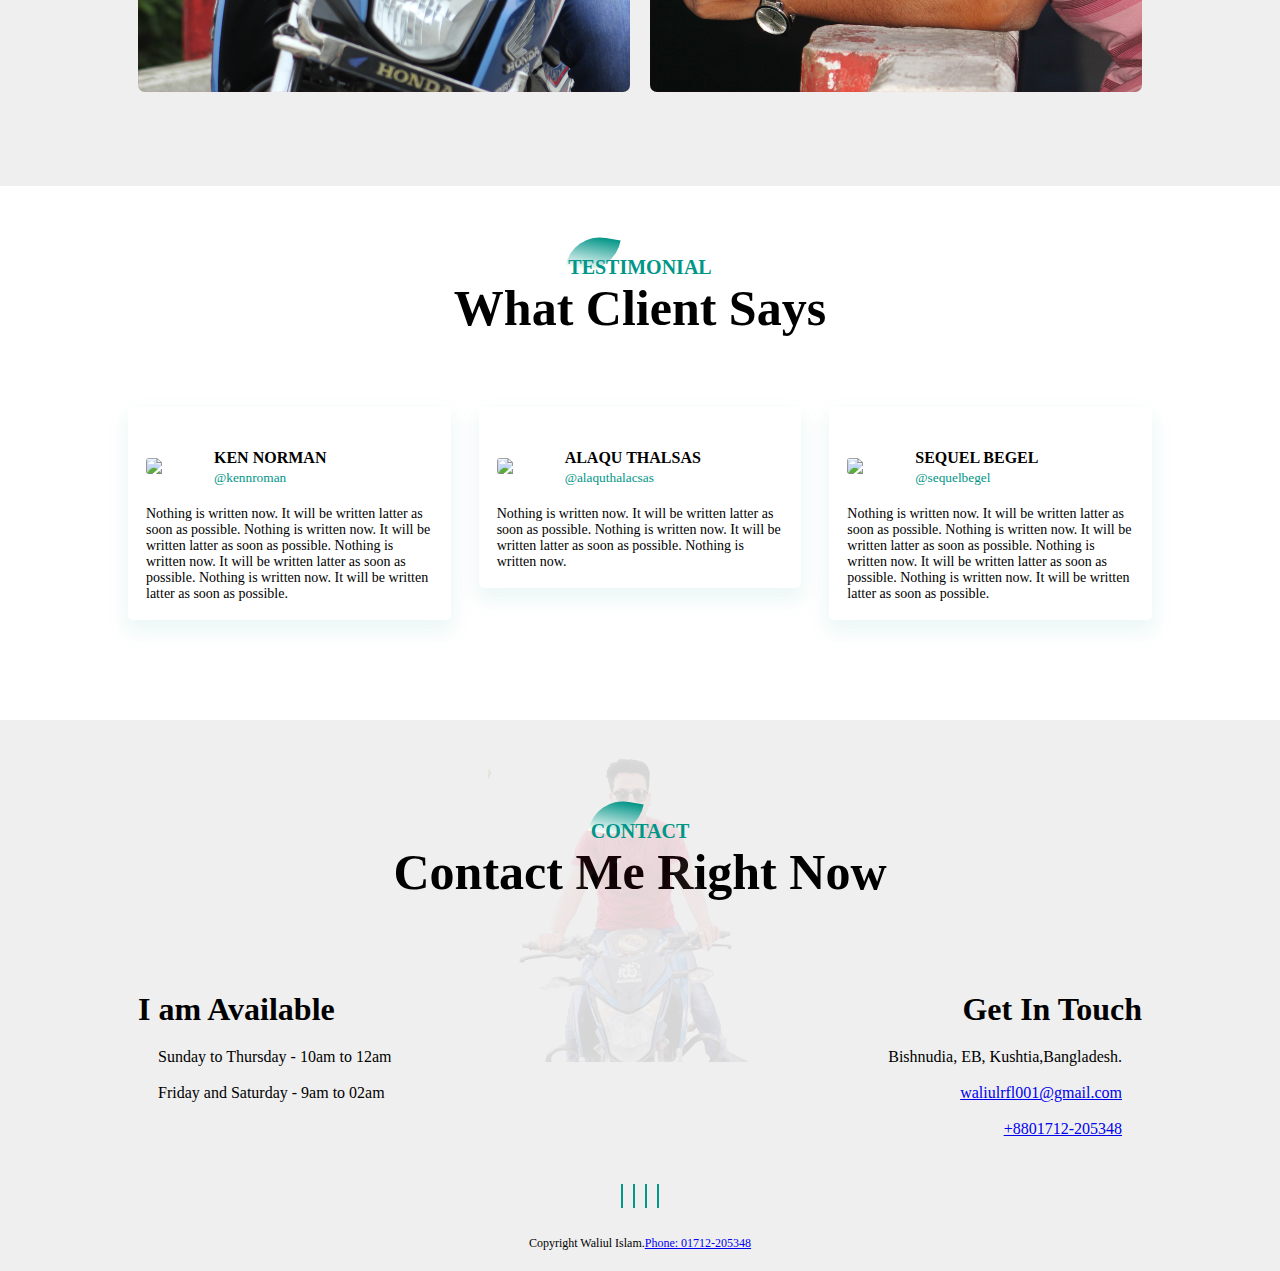
==== commit f7a5adff: "Add something" ====
--- a/index.html
+++ b/index.html
@@ -250,8 +250,8 @@
 	<div class="footer-right">
 	  <h1>Get In Touch</h1>
 	    <p>Bishnudia, EB, Kushtia,Bangladesh.<i class="fas fa-map-marker-alt"></i></p>
-		<p>waliulrfl001@gmail.com<i class="fas fa-paper-plane"></i></p>
-	    <p>+8801712205348<i class="fas fa-phone-alt"></i></p>
+		<p><a href="mailto:waliulrfl001@gmail.com">waliulrfl001@gmail.com</a><i class="fas fa-paper-plane"></i></p>
+	    <p> <a href="tel:+8801712205348">+8801712-205348</a><i class="fas fa-phone-alt"></i></p>
 	</div>
   </div>  
   
@@ -260,7 +260,7 @@
   <a href="https://www.instagram.com/p/BnZAkRalCcM/?utm_source=ig_web_copy_link"> <i class="fab fa-instagram"></i></a>
   <a href="https://mobile.twitter.com/waliul8"> <i class="fab fa-twitter"></i></a>
    <a href="https://www.youtube.com/channel/UC00gJCm9IuCkCiI99H81sVA"> <i class="fab fa-youtube"></i></a>
-	 <p>Copyright Waliul Islam. Phone: 01712-205348</p>
+	 <p>Copyright Waliul Islam.<a href="tel:+8801712205348">Phone: 01712-205348</a></p>
 	</div>
 	
 	
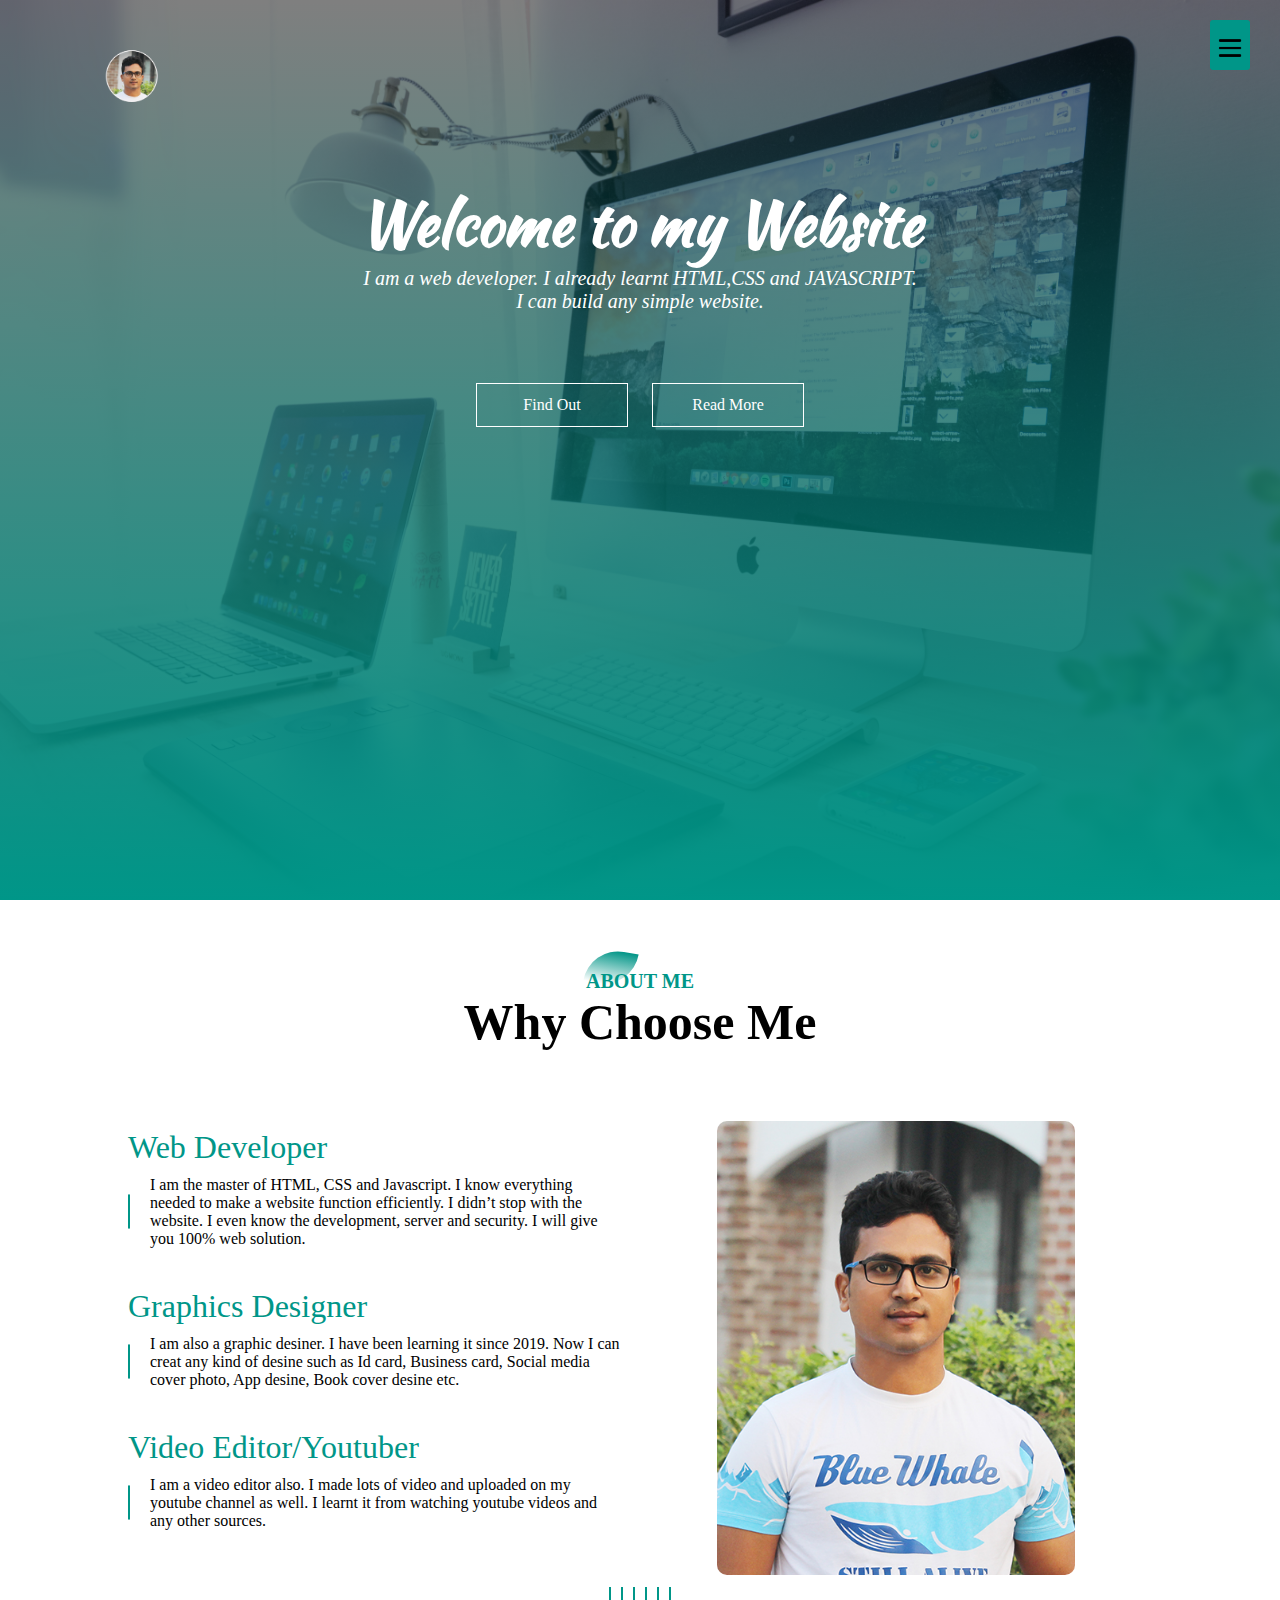
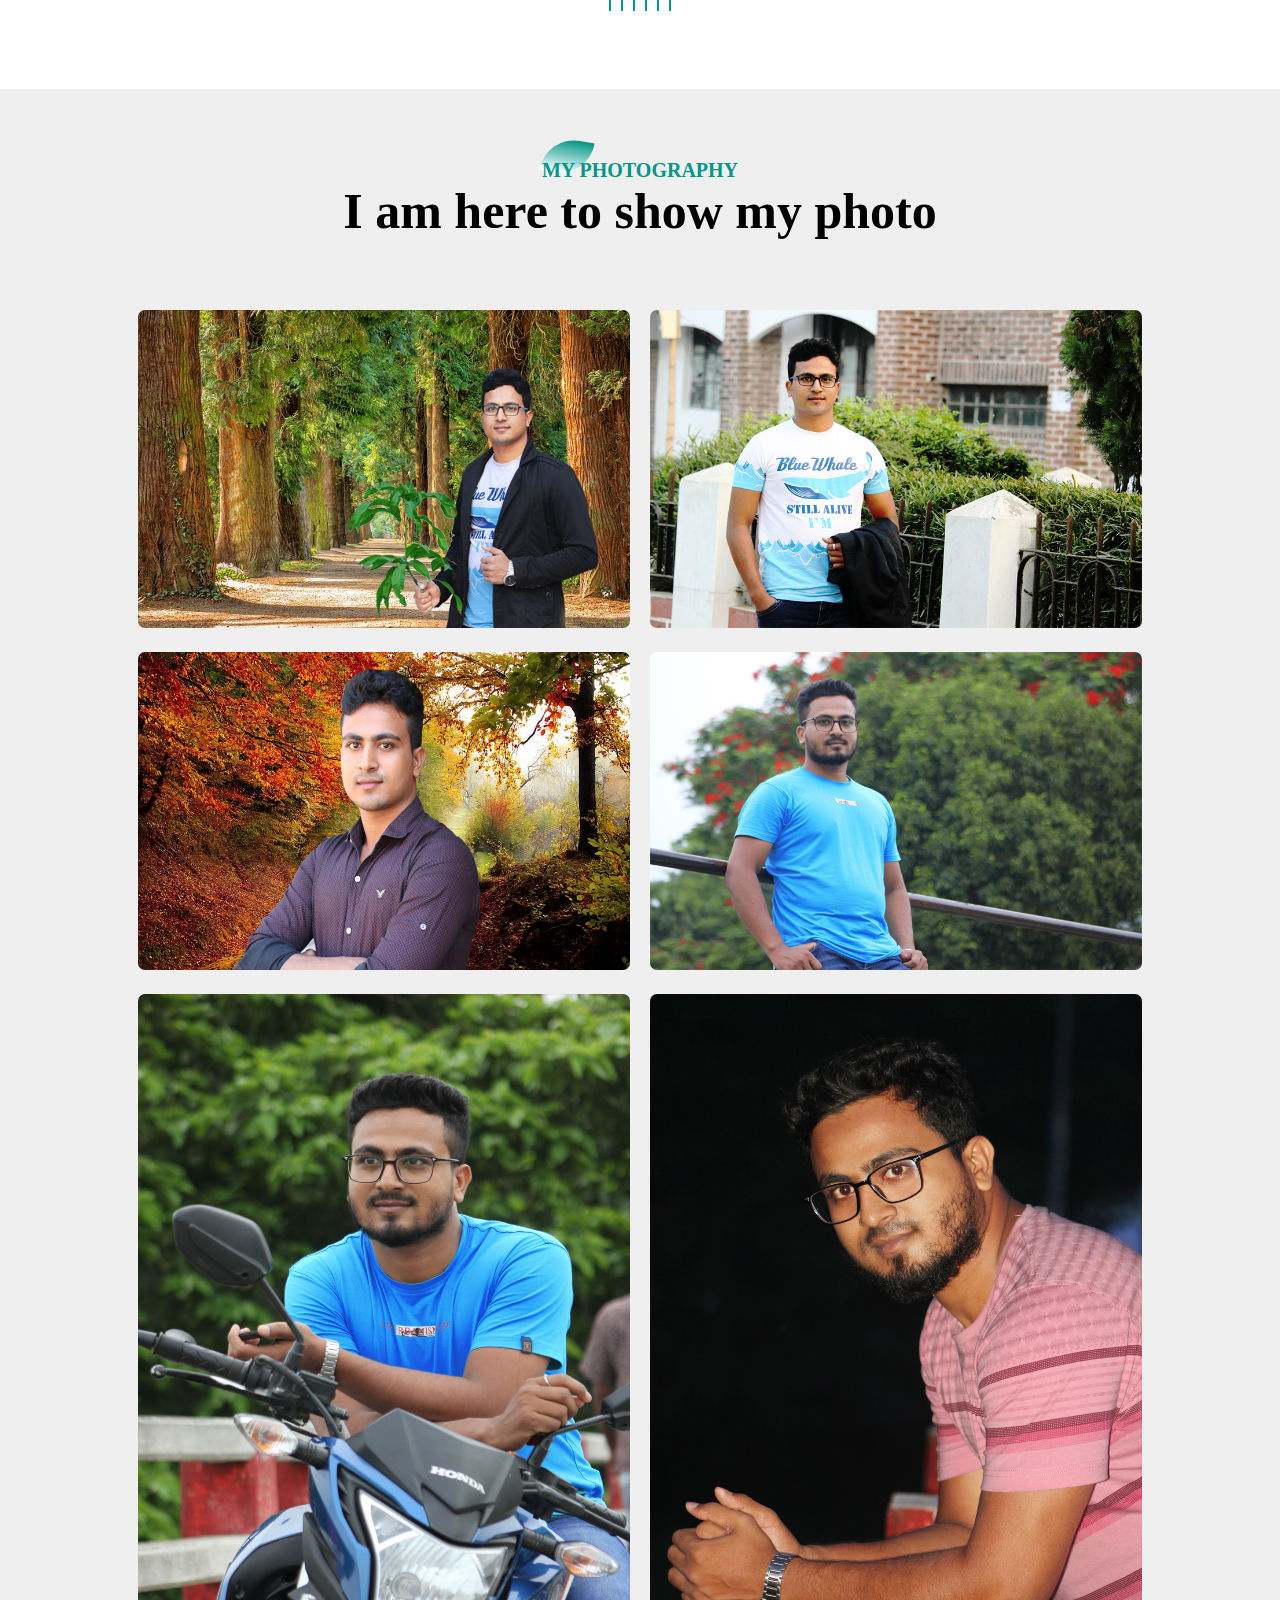
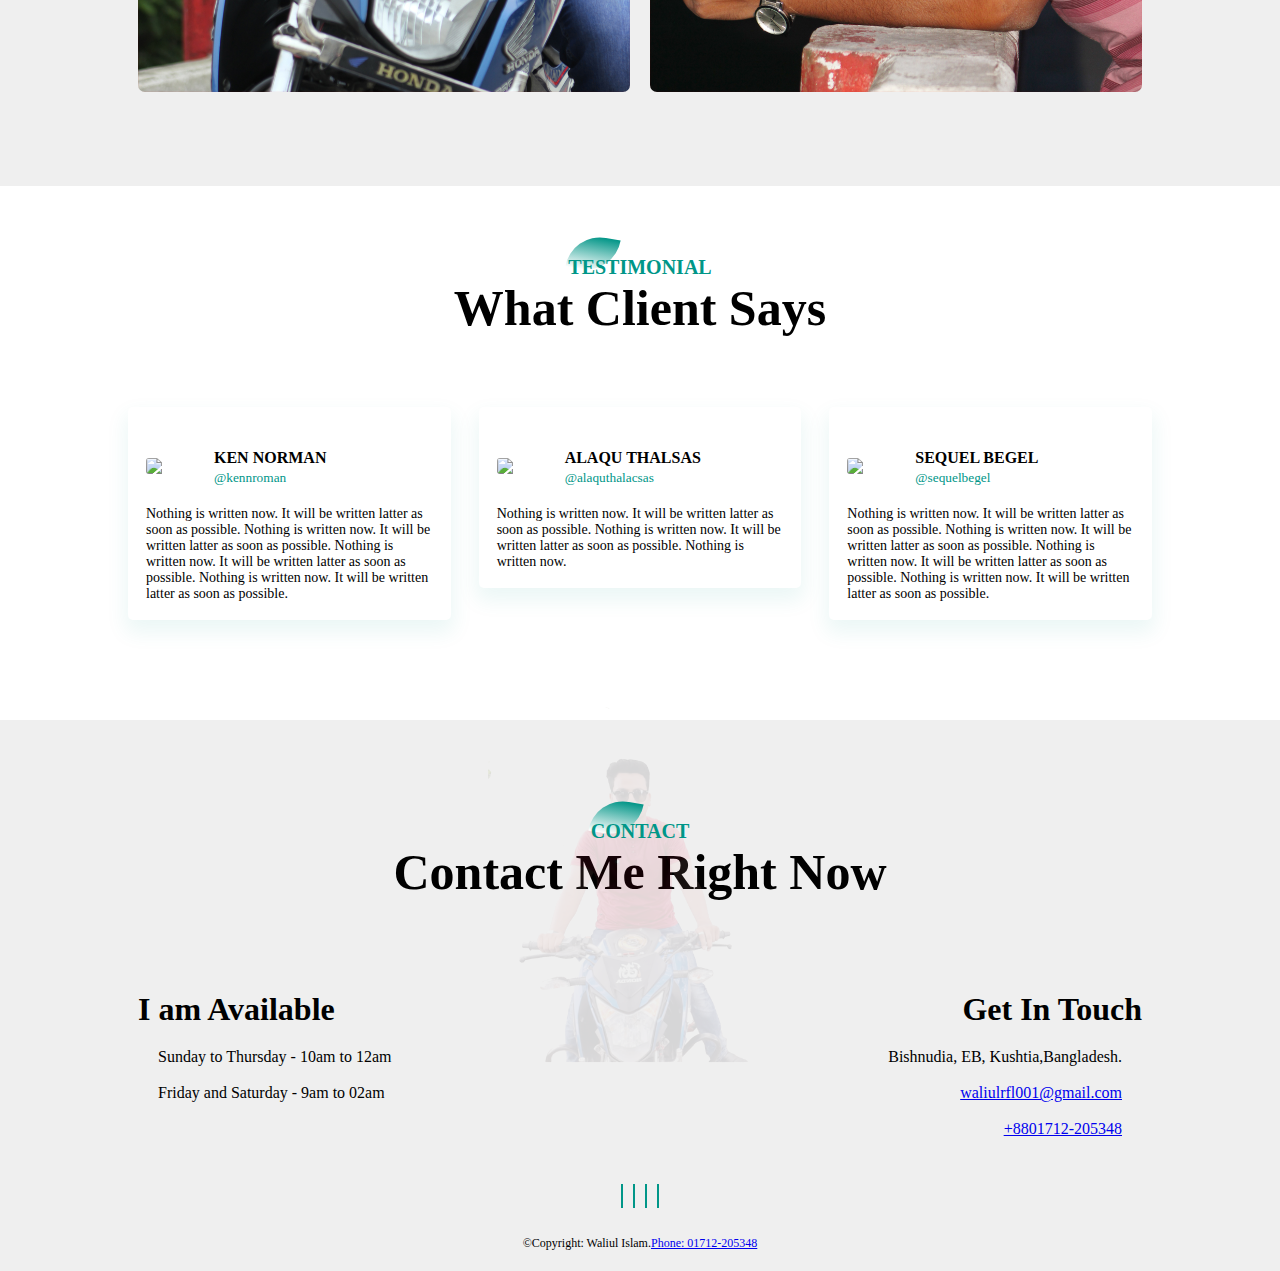
==== commit ac71536e: "Add some link" ====
--- a/index.html
+++ b/index.html
@@ -250,8 +250,8 @@
 	<div class="footer-right">
 	  <h1>Get In Touch</h1>
 	    <p>Bishnudia, EB, Kushtia,Bangladesh.<i class="fas fa-map-marker-alt"></i></p>
-		<p><a href="mailto:waliulrfl001@gmail.com">waliulrfl001@gmail.com</a><i class="fas fa-paper-plane"></i></p>
-	    <p> <a href="tel:+8801712205348">+8801712-205348</a><i class="fas fa-phone-alt"></i></p>
+		<p><a href="mailto:waliulrfl001@gmail.com">waliulrfl001@gmail.com<i class="fas fa-paper-plane"></i></a></p>
+	    <p> <a href="tel:+8801712205348">+8801712-205348<i class="fas fa-phone-alt"></i></a></p>
 	</div>
   </div>  
   
@@ -260,7 +260,7 @@
   <a href="https://www.instagram.com/p/BnZAkRalCcM/?utm_source=ig_web_copy_link"> <i class="fab fa-instagram"></i></a>
   <a href="https://mobile.twitter.com/waliul8"> <i class="fab fa-twitter"></i></a>
    <a href="https://www.youtube.com/channel/UC00gJCm9IuCkCiI99H81sVA"> <i class="fab fa-youtube"></i></a>
-	 <p>Copyright Waliul Islam.<a href="tel:+8801712205348">Phone: 01712-205348</a></p>
+	 <p>©Copyright: Waliul Islam.<a href="tel:+8801712205348">Phone: 01712-205348</a></p>
 	</div>
 	
 	
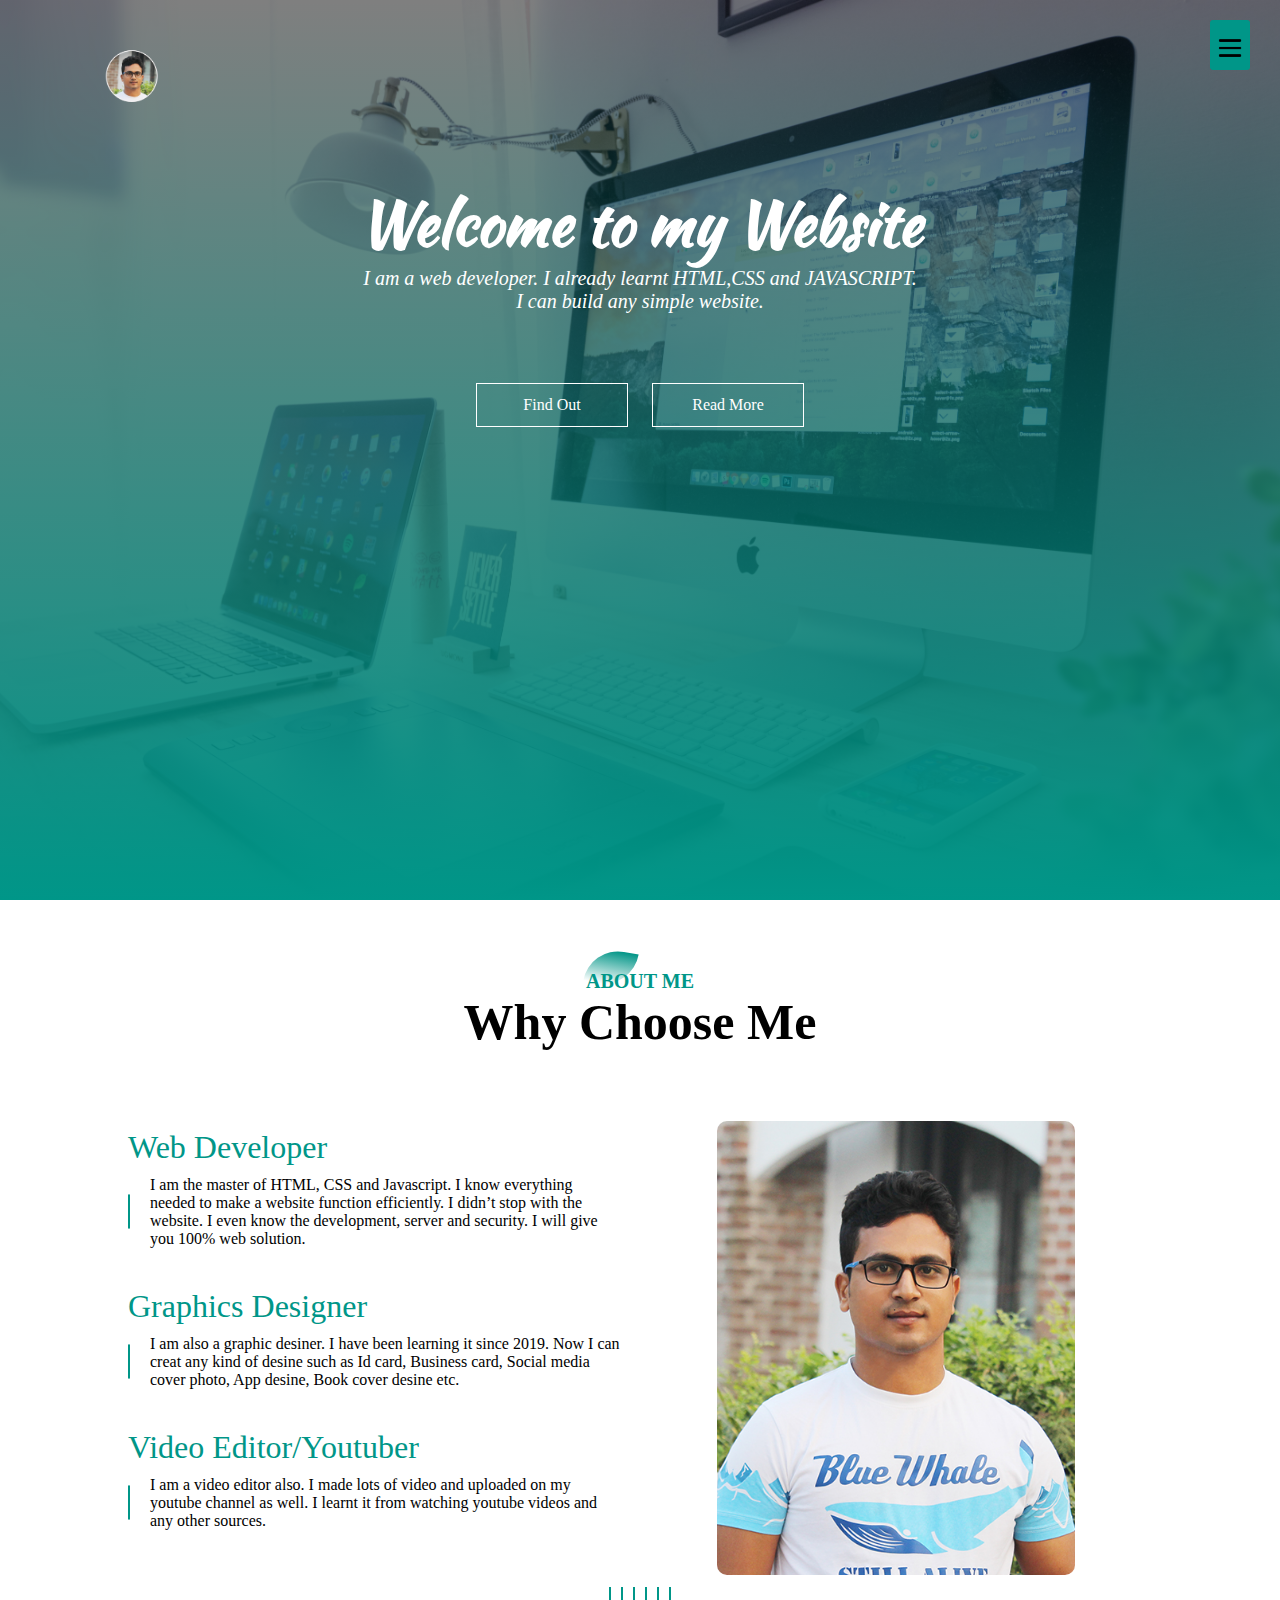
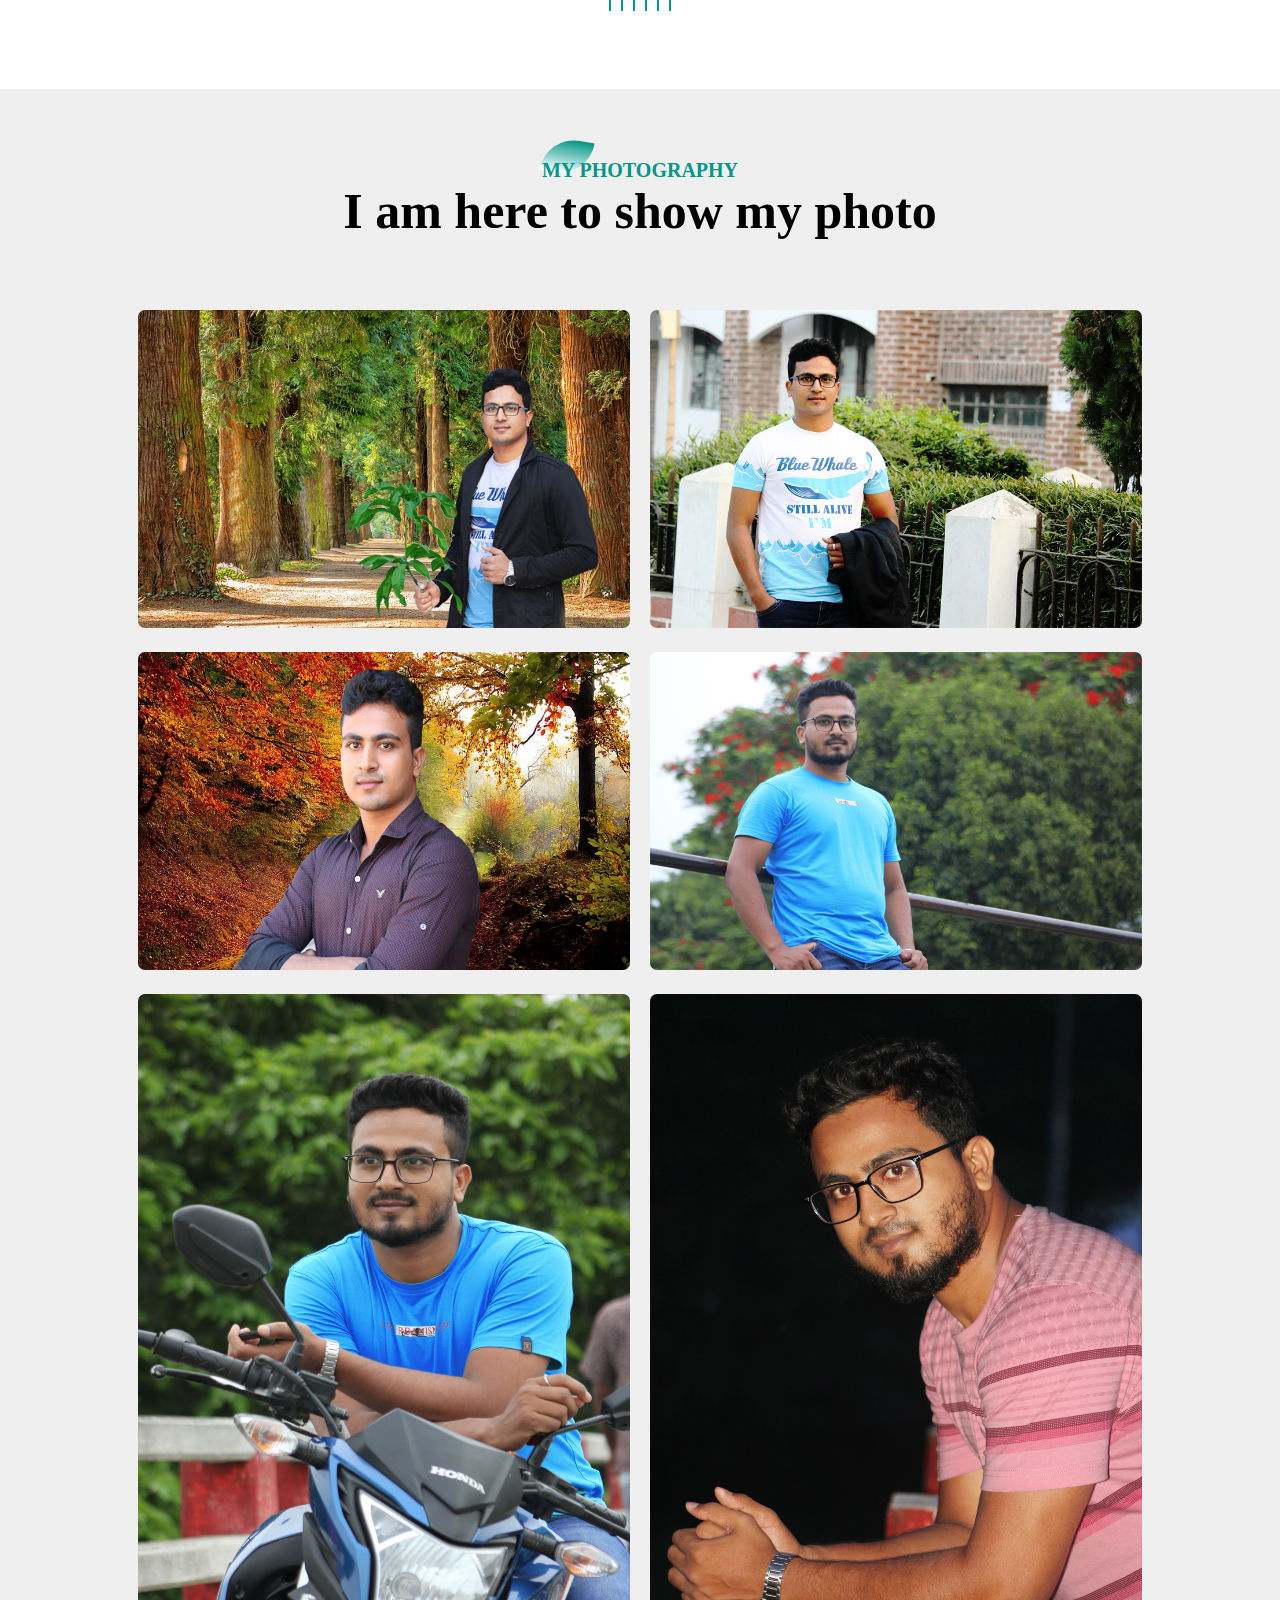
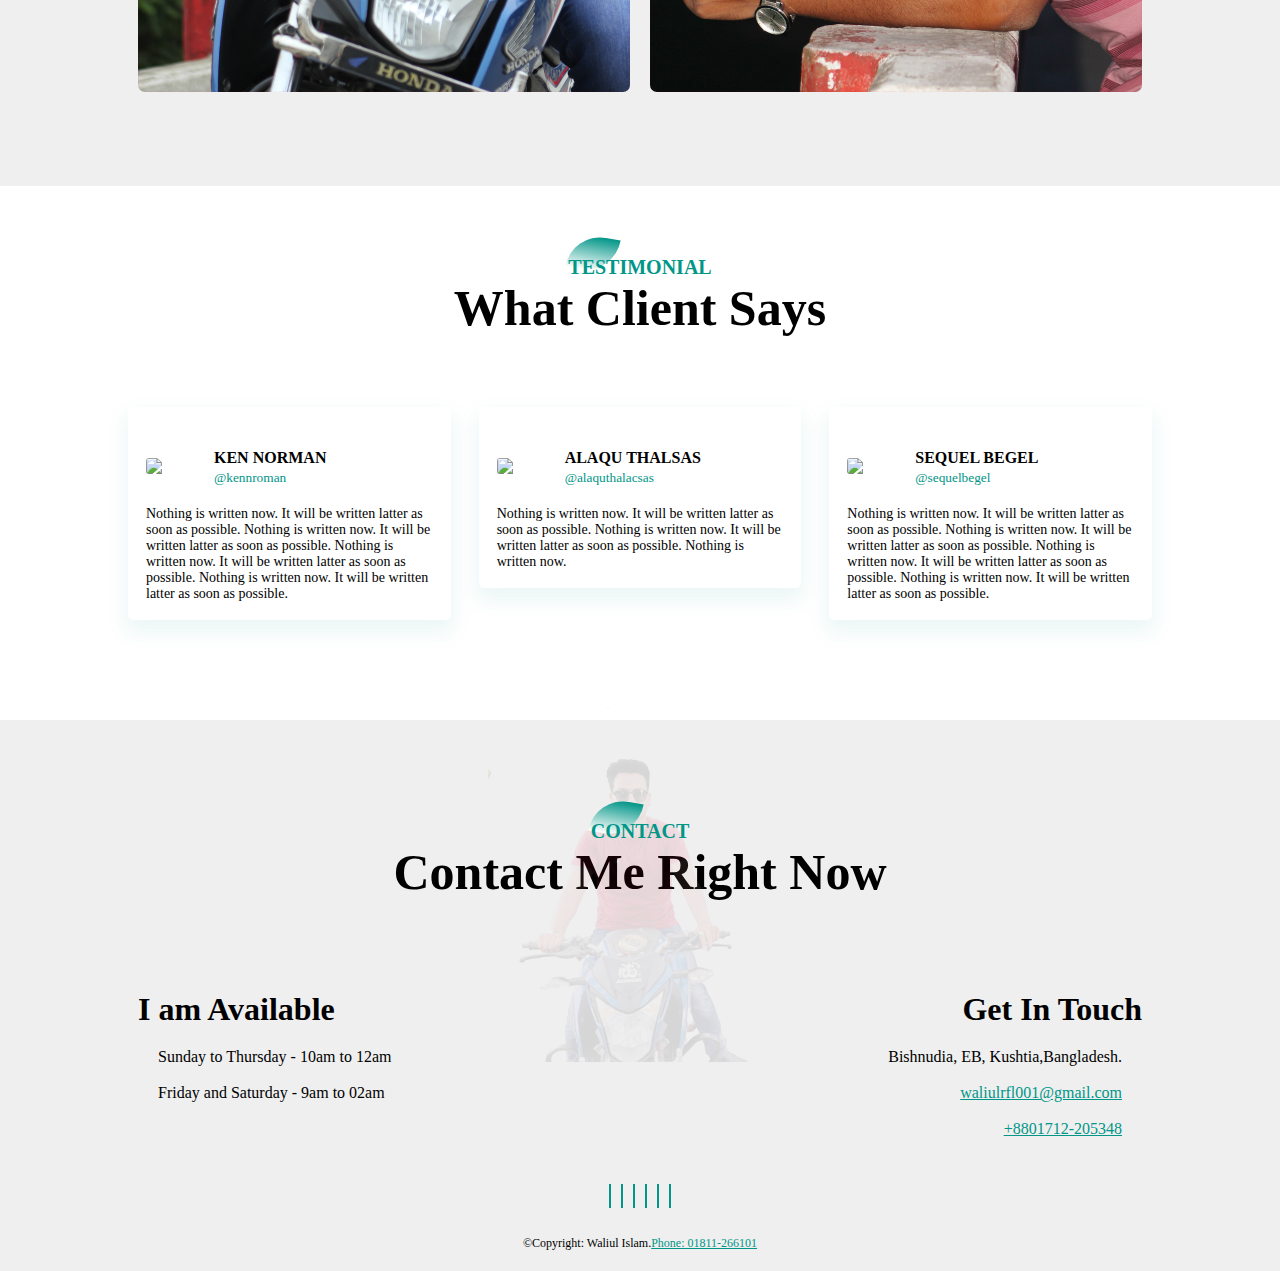
==== commit dd6badab: "changes all" ====
--- a/index.html
+++ b/index.html
@@ -260,7 +260,10 @@
   <a href="https://www.instagram.com/p/BnZAkRalCcM/?utm_source=ig_web_copy_link"> <i class="fab fa-instagram"></i></a>
   <a href="https://mobile.twitter.com/waliul8"> <i class="fab fa-twitter"></i></a>
    <a href="https://www.youtube.com/channel/UC00gJCm9IuCkCiI99H81sVA"> <i class="fab fa-youtube"></i></a>
-	 <p>©Copyright: Waliul Islam.<a href="tel:+8801712205348">Phone: 01712-205348</a></p>
+   	<a href="https://waliulbd.github.io/website3/"><i class="fas fa-globe"></i></a>
+	<a href="tel:+8801712205348"><i class="fas fa-phone-alt"></i></a>
+	  
+	 <p>©Copyright: Waliul Islam.<a href="tel:+8801818266101">Phone: 01811-266101</a></p>
 	</div>
 	
 	
--- a/style.css
+++ b/style.css
@@ -434,6 +434,10 @@
 	text-align: right;
 }
 
+.footer-right a{
+	color: #009688;
+}
+
  .footer-row h1{
 	 margin: 10px 0; 
 	 
@@ -512,7 +516,9 @@
 	  font-size: 12px;
 	  margin-top: 20px;
   }
-  
+  .social-links a{
+	  color: #009688;
+  }
   
   
    @media screen and (max-width: 770px){
